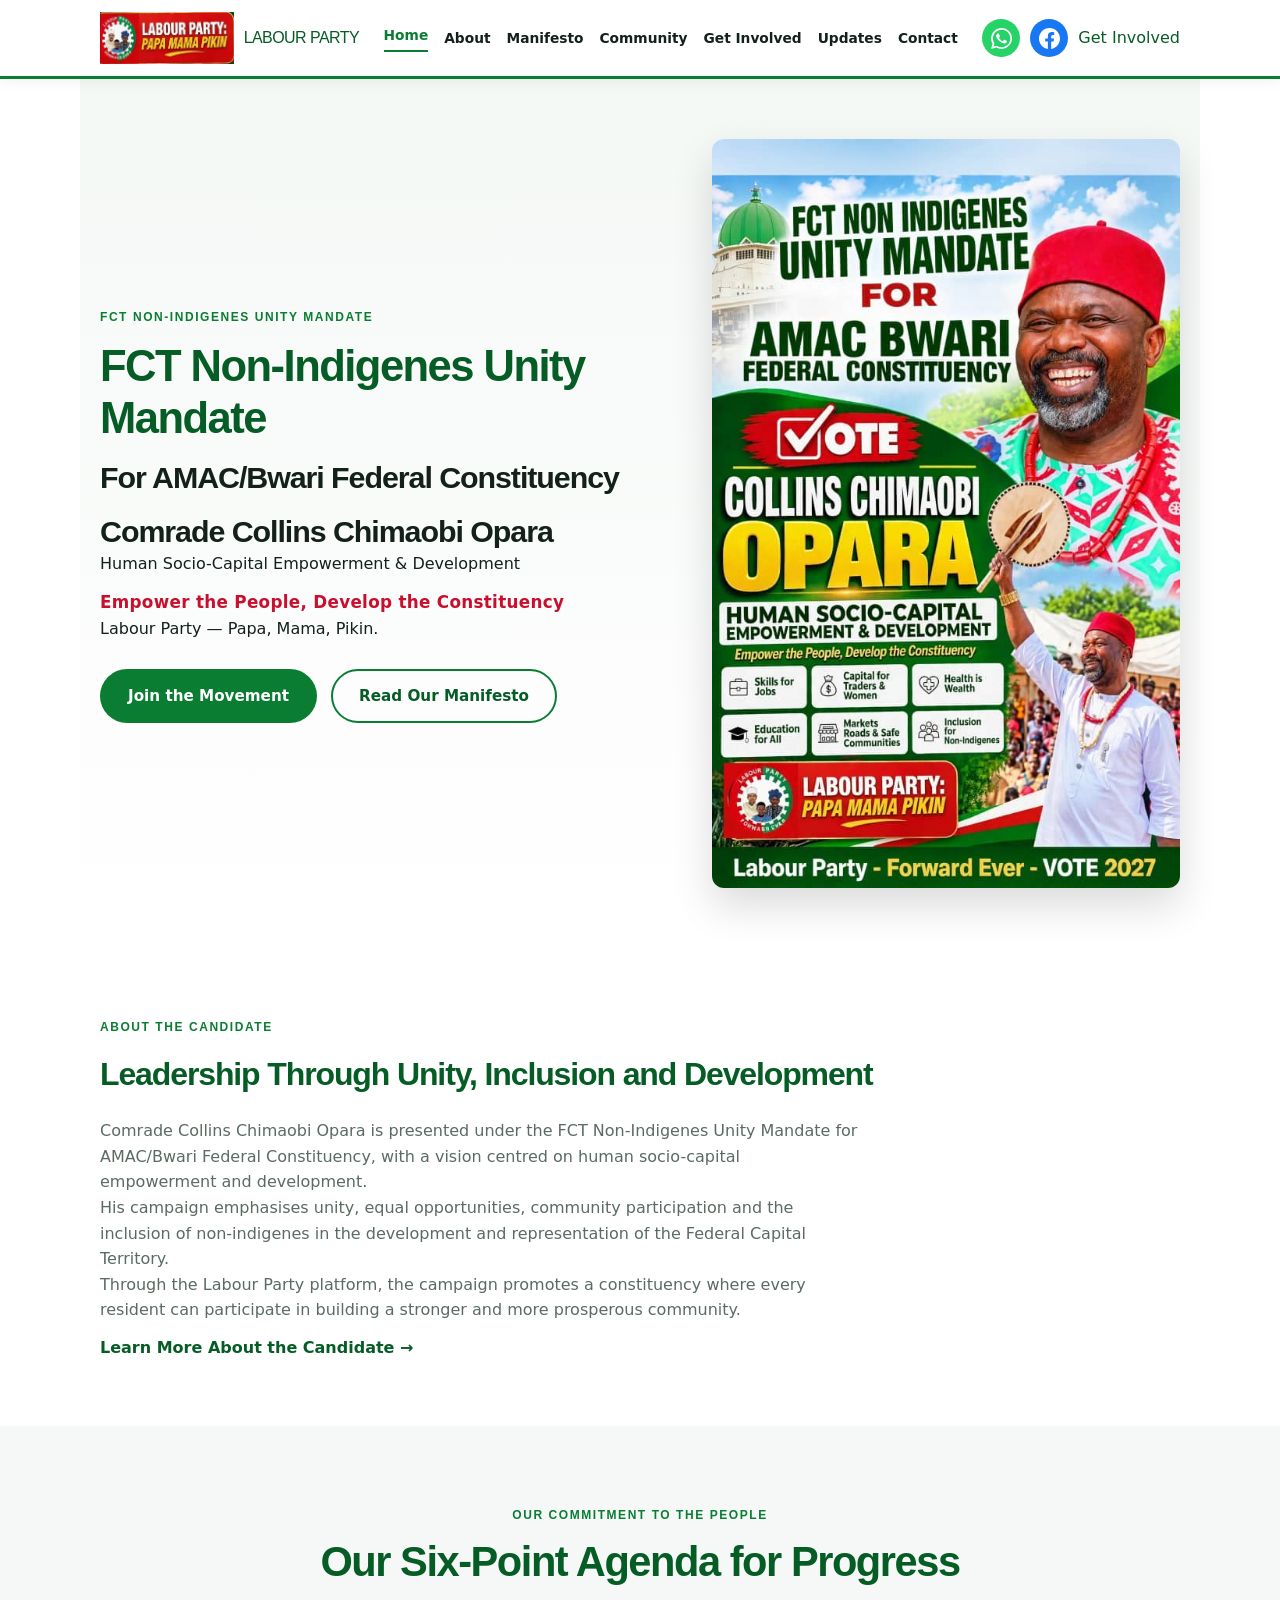
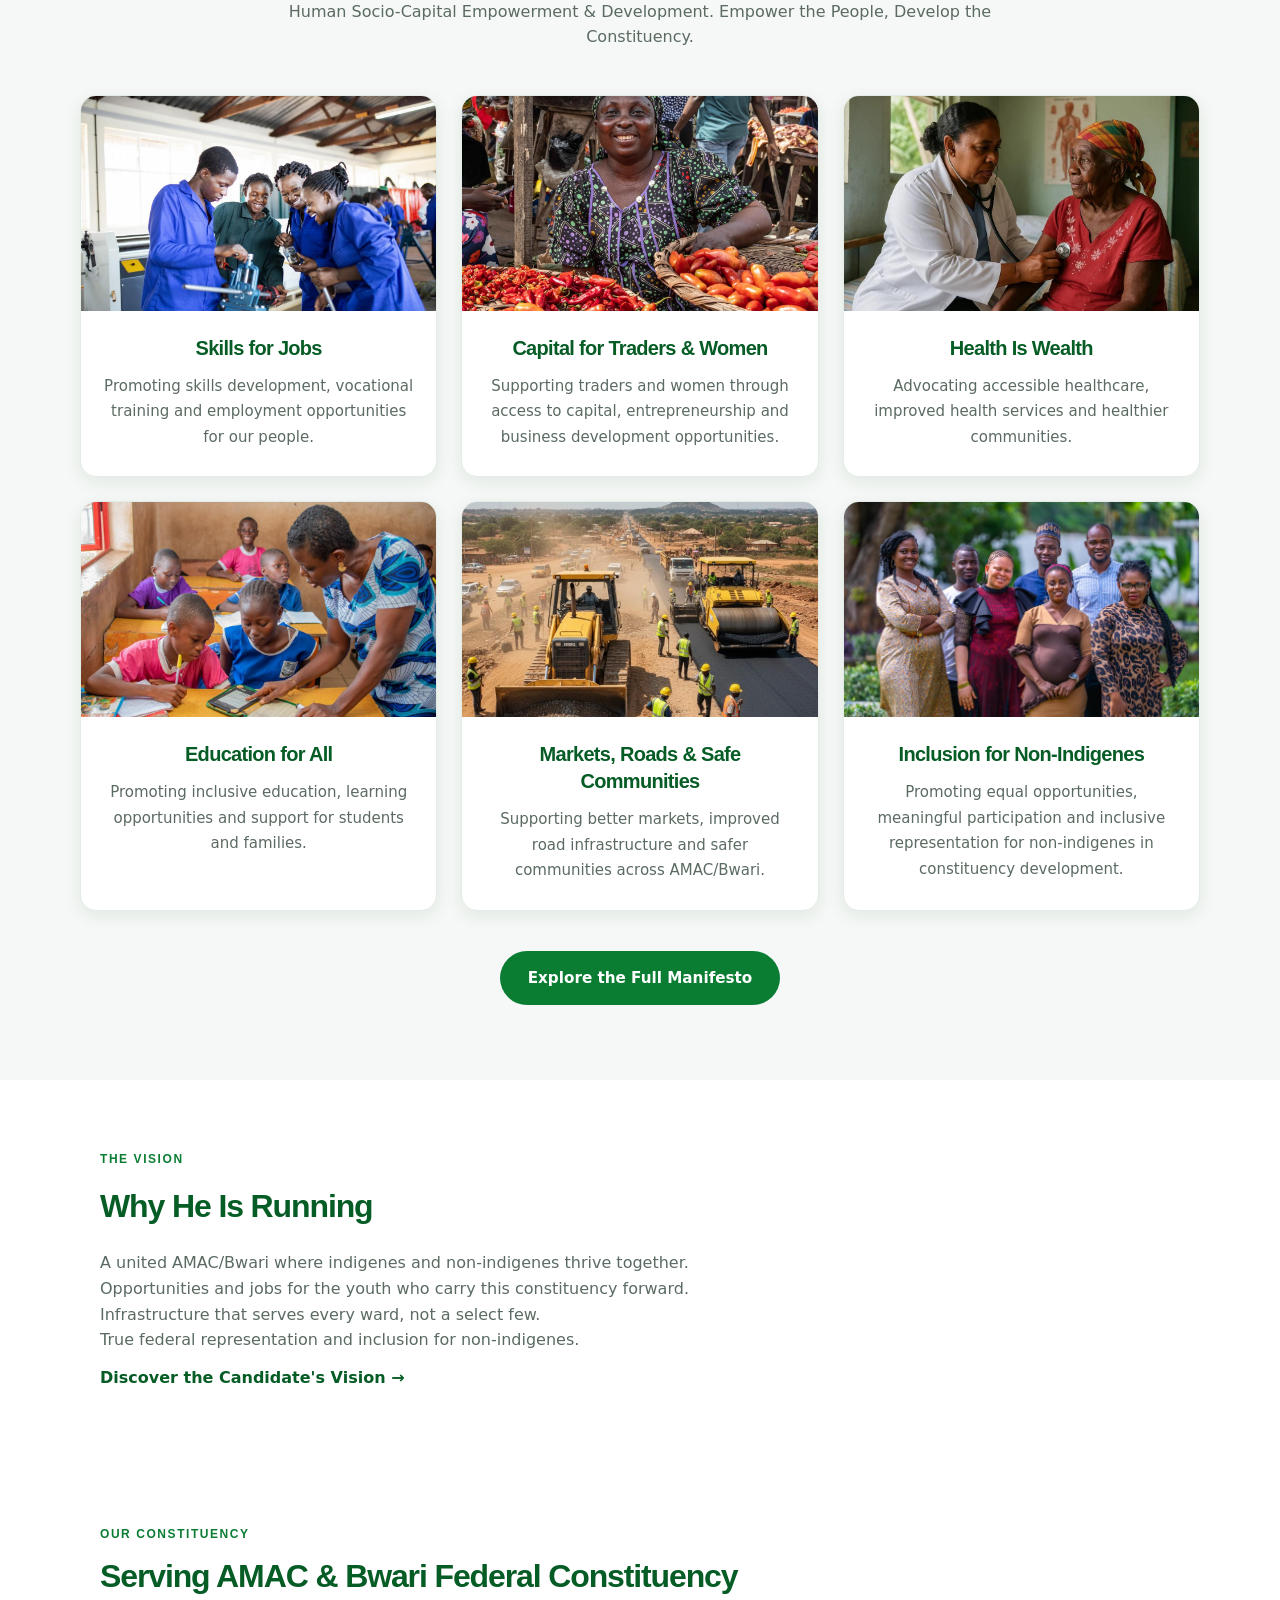
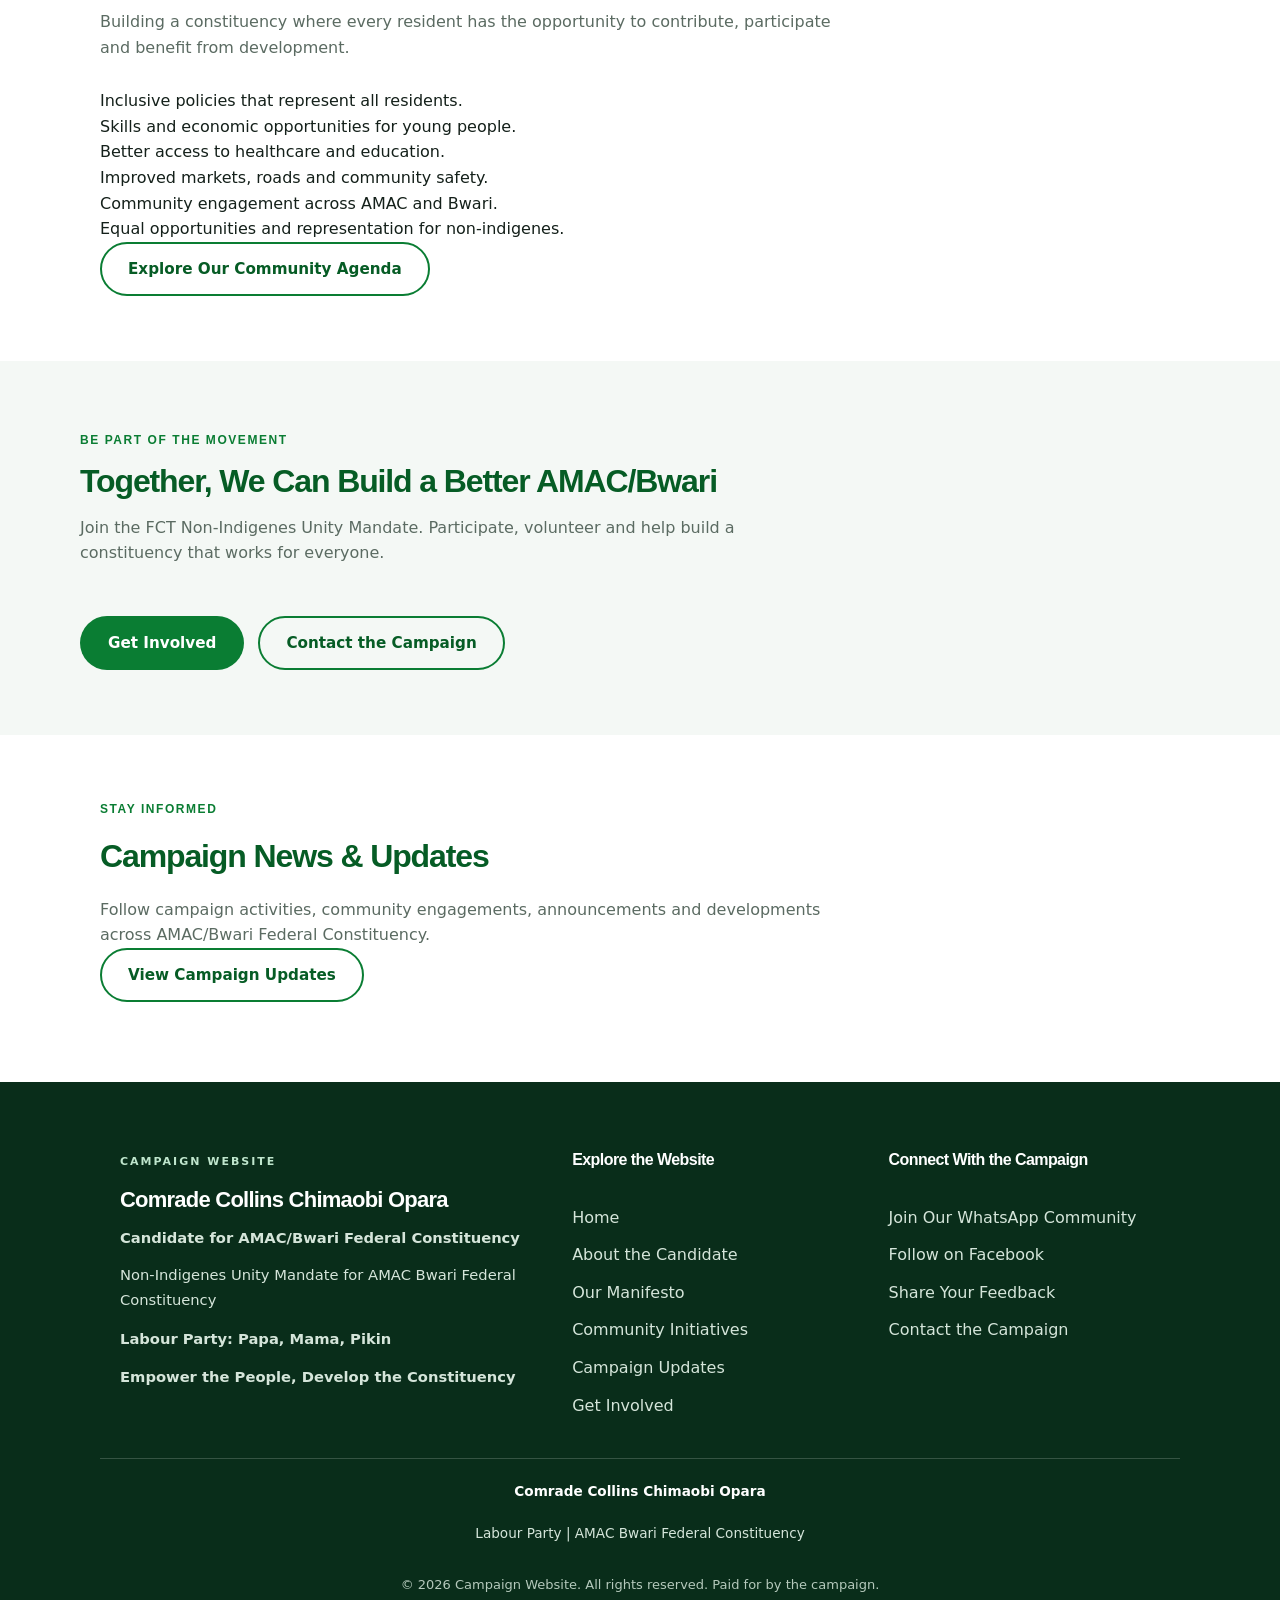
==== public/index.html @ 762d2bea "Initial campaign website upload" ====
<!DOCTYPE html>
<html lang="en">

<head>
    <meta charset="UTF-8">
    <meta name="viewport" content="width=device-width, initial-scale=1.0">

    <title>Comrade Collins Chimaobi Opara | AMAC/Bwari Federal Constituency</title>

    <meta
        name="description"
        content="Comrade Collins Chimaobi Opara — FCT Non-Indigenes Unity Mandate for AMAC/Bwari Federal Constituency. Human Socio-Capital Empowerment and Development. Labour Party."
    >

    <meta name="theme-color" content="#008751">

    <meta
        name="keywords"
        content="Collins Chimaobi Opara, AMAC Bwari, Labour Party, Non-Indigenes Unity Mandate, FCT"
    >

    <link rel="stylesheet" href="../assets/css/styles.css">

</head>

<body>

    <!-- SHARED CAMPAIGN HEADER -->
    <div id="site-header"></div>

    <main>

        <!-- =====================================================
             HERO SECTION
        ====================================================== -->
        <section class="hero" id="home">

            <div class="hero-text">

                <span class="section-label">
                    FCT NON-INDIGENES UNITY MANDATE
                </span>

                <h1 id="mandate-title">
                    FCT Non-Indigenes Unity Mandate
                </h1>

                <h2>
                    For AMAC/Bwari Federal Constituency
                </h2>

                <h2 id="candidate-name" data-cfg="candidate">
                    Comrade Collins Chimaobi Opara
                </h2>

                <p class="campaign-theme">
                    Human Socio-Capital Empowerment & Development
                </p>

                <p id="slogan" data-cfg="campaignTagline">
                    Empower the People, Develop the Constituency
                </p>

                <p class="campaign-party">
                    <span data-cfg="party">Labour Party</span>
                    — Papa, Mama, Pikin.
                </p>

                <div class="cta-row">

                    <a href="get-involved.html" class="btn btn-primary">
                        Join the Movement
                    </a>

                    <a href="manifesto.html" class="btn btn-outline">
                        Read Our Manifesto
                    </a>

                </div>

            </div>

            <!-- CANDIDATE'S OFFICIAL PHOTOGRAPH -->
            <div class="hero-image">

                <img
                    id="hero-portrait"
                    src="../assets/img/candidate-portrait.jpg"
                    alt="Comrade Collins Chimaobi Opara"
                    loading="eager"
                >

            </div>

        </section>


        <!-- =====================================================
             CAMPAIGN INTRODUCTION
        ====================================================== -->
        <section class="about" id="about">

            <span class="section-label">
                ABOUT THE CANDIDATE
            </span>

            <h2>
                Leadership Through Unity, Inclusion and Development
            </h2>

            <p>
                Comrade Collins Chimaobi Opara is presented under
                the FCT Non-Indigenes Unity Mandate for AMAC/Bwari
                Federal Constituency, with a vision centred on
                human socio-capital empowerment and development.
            </p>

            <p>
                His campaign emphasises unity, equal opportunities,
                community participation and the inclusion of
                non-indigenes in the development and representation
                of the Federal Capital Territory.
            </p>

            <p>
                Through the Labour Party platform, the campaign
                promotes a constituency where every resident can
                participate in building a stronger and more
                prosperous community.
            </p>

            <a href="about.html" class="text-link">
                Learn More About the Candidate →
            </a>

        </section>


        <!-- =====================================================
             SIX-POINT CAMPAIGN AGENDA
        ====================================================== -->
        <section class="manifesto-pillars" id="manifesto">

            <div class="section-heading">

                <span class="section-label">
                    OUR COMMITMENT TO THE PEOPLE
                </span>

                <h2>
                    Our Six-Point Agenda for Progress
                </h2>

                <p>
                    Human Socio-Capital Empowerment & Development.
                    Empower the People, Develop the Constituency.
                </p>

            </div>


            <div class="pillars-grid">

                <!-- PILLAR 1: SKILLS FOR JOBS -->
                <article class="pillar-card">

                    <div class="pillar-image">
                        <img
                            src="../assets/img/agenda-skills.jpg"
                            alt="Young Nigerian men and women learning practical vocational and technical skills"
                            loading="lazy"
                        >
                    </div>

                    <div class="pillar-content">

                        <span class=></span>

                        <h3>
                            Skills for Jobs
                        </h3>

                        <p>
                            Promoting skills development, vocational
                            training and employment opportunities
                            for our people.
                        </p>

                    </div>

                </article>


                <!-- PILLAR 2: CAPITAL FOR TRADERS AND WOMEN -->
                <article class="pillar-card">

                    <div class="pillar-image">
                        <img
                            src="../assets/img/agenda-traders.jpg"
                            alt="Nigerian women and men running small businesses in a local market"
                            loading="lazy"
                        >
                    </div>

                    <div class="pillar-content">

                        <span class=></span>

                        <h3>
                            Capital for Traders & Women
                        </h3>

                        <p>
                            Supporting traders and women through
                            access to capital, entrepreneurship
                            and business development opportunities.
                        </p>

                    </div>

                </article>


                <!-- PILLAR 3: HEALTH IS WEALTH -->
                <article class="pillar-card">

                    <div class="pillar-image">
                        <img
                            src="../assets/img/agenda-health.jpg"
                            alt="Nigerian healthcare professional attending to a patient in a community clinic"
                            loading="lazy"
                        >
                    </div>

                    <div class="pillar-content">

                        <span class=></span>

                        <h3>
                            Health Is Wealth
                        </h3>

                        <p>
                            Advocating accessible healthcare,
                            improved health services and healthier
                            communities.
                        </p>

                    </div>

                </article>


                <!-- PILLAR 4: EDUCATION FOR ALL -->
                <article class="pillar-card">

                    <div class="pillar-image">
                        <img
                            src="../assets/img/agenda-education.jpg"
                            alt="Nigerian teacher supporting schoolchildren in a classroom"
                            loading="lazy"
                        >
                    </div>

                    <div class="pillar-content">

                        <span class=></span>

                        <h3>
                            Education for All
                        </h3>

                        <p>
                            Promoting inclusive education,
                            learning opportunities and support
                            for students and families.
                        </p>

                    </div>

                </article>


                <!-- PILLAR 5: MARKETS, ROADS AND SAFE COMMUNITIES -->
                <article class="pillar-card">

                    <div class="pillar-image">
                        <img
                            src="../assets/img/agenda-infrastructure.jpg"
                            alt="Road construction workers improving infrastructure in a Nigerian community"
                            loading="lazy"
                        >
                    </div>

                    <div class="pillar-content">

                        <span class=></span>

                        <h3>
                            Markets, Roads & Safe Communities
                        </h3>

                        <p>
                            Supporting better markets, improved
                            road infrastructure and safer
                            communities across AMAC/Bwari.
                        </p>

                    </div>

                </article>


                <!-- PILLAR 6: INCLUSION FOR NON-INDIGENES -->
                <article class="pillar-card">

                    <div class="pillar-image">
                        <img
                            src="../assets/img/agenda-inclusion.jpg"
                            alt="Nigerians from diverse backgrounds standing together to represent unity and inclusion"
                            loading="lazy"
                        >
                    </div>

                    <div class="pillar-content">

                        <span class=></span>

                        <h3>
                            Inclusion for Non-Indigenes
                        </h3>

                        <p>
                            Promoting equal opportunities,
                            meaningful participation and inclusive
                            representation for non-indigenes
                            in constituency development.
                        </p>

                    </div>

                </article>

            </div>


            <div class="manifesto-action">

                <a href="manifesto.html" class="btn btn-primary">
                    Explore the Full Manifesto
                </a>

            </div>

        </section>


        <!-- =====================================================
             WHY HE IS RUNNING
        ====================================================== -->
        <section class="about why-section">

            <span class="section-label">
                THE VISION
            </span>

            <h2>
                Why He Is Running
            </h2>

            <p>
                A united AMAC/Bwari where indigenes and
                non-indigenes thrive together.
            </p>

            <p>
                Opportunities and jobs for the youth who
                carry this constituency forward.
            </p>

            <p>
                Infrastructure that serves every ward,
                not a select few.
            </p>

            <p>
                True federal representation and inclusion
                for non-indigenes.
            </p>

            <a href="about.html" class="text-link">
                Discover the Candidate's Vision →
            </a>

        </section>


        <!-- =====================================================
             COMMUNITY SECTION
        ====================================================== -->
        <section class="community" id="community">

            <div class="section-heading">

                <span class="section-label">
                    OUR CONSTITUENCY
                </span>

                <h2>
                    Serving AMAC & Bwari Federal Constituency
                </h2>

                <p>
                    Building a constituency where every resident
                    has the opportunity to contribute,
                    participate and benefit from development.
                </p>

            </div>


            <div class="checklist">

                <div class="check-item">
                    Inclusive policies that represent all residents.
                </div>

                <div class="check-item">
                    Skills and economic opportunities for young people.
                </div>

                <div class="check-item">
                    Better access to healthcare and education.
                </div>

                <div class="check-item">
                    Improved markets, roads and community safety.
                </div>

                <div class="check-item">
                    Community engagement across AMAC and Bwari.
                </div>

                <div class="check-item">
                    Equal opportunities and representation for non-indigenes.
                </div>

            </div>


            <a href="community.html" class="btn btn-outline">
                Explore Our Community Agenda
            </a>

        </section>


        <!-- =====================================================
             GET INVOLVED SECTION
        ====================================================== -->
        <section class="join" id="join">

            <div class="section-heading">

                <span class="section-label">
                    BE PART OF THE MOVEMENT
                </span>

                <h2>
                    Together, We Can Build a Better AMAC/Bwari
                </h2>

                <p>
                    Join the FCT Non-Indigenes Unity Mandate.
                    Participate, volunteer and help build a
                    constituency that works for everyone.
                </p>

            </div>


            <div class="cta-row">

                <a href="get-involved.html" class="btn btn-primary">
                    Get Involved
                </a>

                <a href="contact.html" class="btn btn-outline">
                    Contact the Campaign
                </a>

            </div>

        </section>


        <!-- =====================================================
             CAMPAIGN UPDATES
        ====================================================== -->
        <section class="community updates-preview">

            <span class="section-label">
                STAY INFORMED
            </span>

            <h2>
                Campaign News & Updates
            </h2>

            <p>
                Follow campaign activities, community engagements,
                announcements and developments across
                AMAC/Bwari Federal Constituency.
            </p>

            <a href="updates.html" class="btn btn-outline">
                View Campaign Updates
            </a>

        </section>

    </main>


    <!-- =====================================================
         SHARED CAMPAIGN FOOTER
    ====================================================== -->
    <div id="site-footer"></div>


    <!-- =====================================================
         MAIN JAVASCRIPT
    ====================================================== -->
    <script src="../assets/js/main.js" defer></script>

</body>

</html>
---- assets/css/styles.css ----
/* =====================================================
   COMRADE COLLINS CHIMAOBI OPARA CAMPAIGN WEBSITE
   CONSOLIDATED MAIN DESIGN SYSTEM
   Updated: November 2026
===================================================== */

/* =====================================================
   1. DESIGN TOKENS
===================================================== */

:root {
    --green: #0a7d33;
    --green-dark: #065c25;
    --green-light: #e8f4eb;
    --white: #ffffff;
    --red: #c8102e;
    --ink: #14201a;
    --muted: #5b6b62;
    --bg-soft: #f4f8f5;
    --border: #e3ece6;
    --radius: 12px;
    --max: 1120px;
    --font: "Inter", "Segoe UI", system-ui, -apple-system, Roboto, Arial, sans-serif;
}

/* =====================================================
   2. RESET AND GLOBAL ELEMENTS
===================================================== */

* {
    box-sizing: border-box;
    margin: 0;
    padding: 0;
}

html {
    scroll-behavior: smooth;
    scroll-padding-top: 100px;
}

body {
    min-width: 320px;
    overflow-x: hidden;
    background: var(--white);
    color: var(--ink);
    font-family: var(--font);
    line-height: 1.6;
}

h1,
h2,
h3,
h4,
.brand-name {
    font-family: "Manrope", "Segoe UI", sans-serif;
    letter-spacing: -0.035em;
}

a {
    color: var(--green-dark);
    text-decoration: none;
}

a:hover {
    text-decoration: none;
}

img {
    display: block;
    max-width: 100%;
}

main {
    width: 100%;
}

section {
    scroll-margin-top: 100px;
}

.container {
    width: 100%;
    max-width: var(--max);
    margin-right: auto;
    margin-left: auto;
    padding-right: 20px;
    padding-left: 20px;
}

.section {
    width: 100%;
    padding: 65px 20px;
}

.section-soft {
    background: var(--bg-soft);
}

.title {
    margin-bottom: 14px;
    color: var(--green-dark);
    font-size: clamp(1.7rem, 3vw, 2.5rem);
    line-height: 1.2;
}

.lead {
    max-width: 780px;
    color: var(--muted);
    font-size: 1.05rem;
    line-height: 1.8;
}

.eyebrow {
    display: inline-block;
    margin-bottom: 12px;
    color: var(--green);
    font-size: 0.78rem;
    font-weight: 800;
    letter-spacing: 1.6px;
}

.section-label {
    display: inline-block;
    margin-bottom: 12px;
    color: var(--green);
    font-family: "Inter", sans-serif;
    font-size: 12px;
    font-weight: 700;
    letter-spacing: 0.13em;
    text-transform: uppercase;
}

/* =====================================================
   3. SHARED HEADER AND NAVIGATION
===================================================== */

.site-header {
    position: sticky;
    top: 0;
    z-index: 1000;
    width: 100%;
    background: var(--white);
    border-bottom: 3px solid var(--green);
    box-shadow: 0 3px 12px rgba(0, 0, 0, 0.05);
}

.site-header .container {
    display: flex;
    align-items: center;
    justify-content: space-between;
    gap: 18px;
    min-height: 76px;
    padding-top: 10px;
    padding-bottom: 10px;
}

.brand,
.site-header .container > a:first-child {
    display: inline-flex;
    flex: 0 0 auto;
    align-items: center;
    gap: 10px;
}

.logo {
    width: auto;
    height: 52px;
    object-fit: contain;
}

.brand-text {
    color: var(--green-dark);
    font-size: 0.95rem;
    font-weight: 800;
    letter-spacing: 0.04em;
}

.site-header nav,
.nav {
    display: flex;
    align-items: center;
    justify-content: flex-end;
    flex-wrap: wrap;
    gap: 10px 16px;
}

.site-header nav a,
.nav a {
    color: var(--ink);
    font-size: 0.86rem;
    font-weight: 600;
    white-space: nowrap;
    transition: color 0.2s ease;
}

.site-header nav a:hover,
.nav a:hover {
    color: var(--green);
}

.site-header nav a[aria-current="page"],
.nav a[aria-current="page"] {
    padding-bottom: 4px;
    color: var(--green);
    border-bottom: 2px solid var(--green);
}

.nav-toggle {
    display: none;
    padding: 7px 12px;
    border: 0;
    border-radius: 6px;
    background: var(--green);
    color: var(--white);
    font-size: 1.5rem;
    cursor: pointer;
}

.header-actions {
    display: flex;
    flex: 0 0 auto;
    align-items: center;
    gap: 10px;
}

.header-social {
    display: inline-flex;
    align-items: center;
    justify-content: center;
    width: 38px;
    height: 38px;
    border-radius: 50%;
    text-decoration: none;
    transition: transform 0.25s ease, opacity 0.25s ease;
}

.header-social svg {
    width: 21px;
    height: 21px;
}

.header-whatsapp {
    background: #25D366;
    color: #ffffff;
}

.header-facebook {
    background: #1877F2;
    color: #ffffff;
}

.header-social:hover {
    transform: translateY(-3px);
    opacity: 0.9;
}

/* =====================================================
   4. BUTTONS AND CALLS TO ACTION
===================================================== */

.cta-row,
.cta-actions,
.manifesto-actions,
.updates-actions {
    display: flex;
    flex-wrap: wrap;
    align-items: center;
    gap: 14px;
    margin-top: 25px;
}

.cta-row {
    margin-top: 28px;
}

.cta-actions,
.manifesto-actions,
.updates-actions {
    justify-content: center;
}

.btn {
    display: inline-block;
    padding: 13px 26px;
    border: 2px solid transparent;
    border-radius: 999px;
    font-size: 0.95rem;
    font-weight: 700;
    text-align: center;
    cursor: pointer;
    transition: transform 0.2s ease, background 0.2s ease, color 0.2s ease;
}

.btn:hover {
    transform: translateY(-2px);
}

.btn-primary {
    background: var(--green);
    color: var(--white);
}

.btn-primary:hover {
    background: var(--green-dark);
    color: var(--white);
}

.btn-outline {
    border-color: var(--green);
    background: transparent;
    color: var(--green-dark);
}

.btn-outline:hover {
    background: var(--green);
    color: var(--white);
}

.btn-red {
    background: var(--red);
    color: var(--white);
}

.btn-red:hover {
    background: #a50d26;
    color: var(--white);
}

/* =====================================================
   5. SHARED SECTION HEADINGS
===================================================== */

.section-heading {
    margin-bottom: 28px;
}

.section-heading h1 {
    font-size: clamp(2.1rem, 5vw, 3.5rem);
    font-weight: 800;
    line-height: 1.15;
}

.section-heading h2 {
    margin-bottom: 12px;
    color: var(--green-dark);
    font-size: clamp(1.8rem, 4vw, 2.6rem);
    font-weight: 800;
    line-height: 1.2;
}

.section-heading p {
    max-width: 760px;
    color: var(--muted);
}

.text-link {
    display: inline-block;
    margin-top: 12px;
    color: var(--green-dark);
    font-weight: 800;
    transition: color 0.2s ease;
}

.text-link:hover {
    color: var(--red);
    text-decoration: underline;
}

/* =====================================================
   6. HOMEPAGE HERO
===================================================== */

.hero {
    display: grid;
    grid-template-columns: 1.1fr 0.9fr;
    align-items: center;
    gap: 40px;
    width: 100%;
    max-width: var(--max);
    min-height: 480px;
    margin: 0 auto;
    padding: 60px 20px;
    background: linear-gradient(180deg, var(--bg-soft), var(--white));
}

.hero-text {
    width: 100%;
    max-width: 650px;
}

.hero-label {
    display: inline-block;
    margin-bottom: 12px;
    color: var(--green);
    font-size: 0.78rem;
    font-weight: 800;
    letter-spacing: 1.5px;
}

.hero h1 {
    color: var(--green-dark);
    font-size: clamp(1.8rem, 3.4vw, 2.8rem);
    font-weight: 800;
    line-height: 1.2;
}

.hero h2 {
    margin-top: 14px;
    font-size: clamp(1.3rem, 2.4vw, 1.9rem);
    line-height: 1.3;
}

.hero-description {
    margin-top: 16px;
    color: var(--muted);
    font-size: 1rem;
    line-height: 1.8;
}

#slogan {
    margin-top: 12px;
    color: var(--red);
    font-size: 1.05rem;
    font-weight: 700;
    letter-spacing: 0.3px;
}

.party-slogan {
    margin-top: 14px;
    color: var(--green-dark);
    font-weight: 800;
}

.hero-image {
    display: flex;
    align-items: center;
    justify-content: center;
    width: 100%;
    min-width: 0;
}

#hero-portrait {
    display: block;
    width: 100%;
    max-width: 480px;
    height: auto;
    object-fit: contain;
    object-position: center;
    border-radius: var(--radius);
    box-shadow: 0 18px 40px rgba(0, 0, 0, 0.14);
}

.hero-image-caption {
    display: none;
}

/* =====================================================
   7. ABOUT AND WHY-RUNNING SECTIONS
===================================================== */

.about {
    width: 100%;
    max-width: var(--max);
    margin: 0 auto;
    padding: 65px 20px;
}

.about-content {
    max-width: 850px;
    margin-bottom: 24px;
}

.about-content p {
    margin-bottom: 18px;
    color: var(--muted);
    font-size: 1rem;
    line-height: 1.85;
}

.about > h2 {
    margin-bottom: 18px;
    color: var(--green-dark);
    font-size: clamp(1.5rem, 2.6vw, 2rem);
}

.about > p {
    max-width: 760px;
    color: var(--muted);
}

.about-intro-text {
    max-width: 700px;
    margin-right: auto;
    margin-left: auto;
}

.why-running {
    width: 100%;
    padding: 65px 20px;
    background: var(--bg-soft);
}

.why-running > .section-heading {
    max-width: var(--max);
    margin: 0 auto 30px;
}

.vision-grid {
    display: grid;
    grid-template-columns: repeat(3, minmax(0, 1fr));
    gap: 20px;
    width: 100%;
    max-width: var(--max);
    margin: 0 auto;
}

.vision-card {
    padding: 25px;
    border: 1px solid var(--border);
    border-top: 4px solid var(--green);
    border-radius: var(--radius);
    background: var(--white);
    box-shadow: 0 5px 18px rgba(0, 0, 0, 0.04);
    transition: transform 0.2s ease, box-shadow 0.2s ease;
}

.vision-card:hover {
    transform: translateY(-4px);
    box-shadow: 0 10px 25px rgba(0, 0, 0, 0.08);
}

.vision-icon {
    display: flex;
    align-items: center;
    justify-content: center;
    width: 55px;
    height: 55px;
    margin-bottom: 15px;
    border-radius: 50%;
    background: var(--green-light);
}

.vision-icon img {
    width: 32px;
    height: 32px;
    object-fit: contain;
}

.vision-icon svg {
    width: 30px;
    height: 30px;
    color: var(--green);
}

.vision-card h3 {
    margin-bottom: 10px;
    color: var(--green-dark);
    font-size: 19px;
    font-weight: 800;
    line-height: 1.4;
}

.vision-card p {
    color: var(--muted);
    font-size: 15px;
    line-height: 1.8;
}

.vision-number {
    display: none;
}

/* =====================================================
   8. GENERAL HOMEPAGE CONTENT SECTIONS
===================================================== */

.manifesto,
.community,
.join {
    width: 100%;
    max-width: var(--max);
    margin: 0 auto;
    padding: 65px 20px;
}

.manifesto h2,
.community h2,
.join h2 {
    margin-bottom: 14px;
    color: var(--green-dark);
    font-size: clamp(1.5rem, 2.6vw, 2rem);
}

.manifesto p,
.community p,
.join p {
    max-width: 760px;
    color: var(--muted);
    font-size: 1rem;
}

.manifesto,
.join {
    max-width: 100%;
    padding-right: max(20px, calc((100% - var(--max)) / 2));
    padding-left: max(20px, calc((100% - var(--max)) / 2));
    background: var(--bg-soft);
}

.join .btn {
    margin-top: 22px;
}

.community {
    background: var(--white);
}

.community .text-link {
    margin-top: 18px;
}

.updates-preview {
    width: 100%;
    max-width: var(--max);
    margin: 0 auto;
    padding: 60px 20px;
}

.updates-preview p {
    max-width: 750px;
    color: var(--muted);
}

.updates-preview .text-link {
    margin-top: 18px;
}

.contact-preview {
    width: 100%;
    padding: 60px 20px;
    background: var(--bg-soft);
    text-align: center;
}

.contact-preview .section-heading {
    max-width: var(--max);
    margin: 0 auto 20px;
}

.contact-preview p {
    max-width: 750px;
    margin: 0 auto;
    color: var(--muted);
}

.contact-preview .btn {
    margin-top: 22px;
}

/* =====================================================
   9. HOMEPAGE SIX-POINT AGENDA CARDS
===================================================== */

.manifesto-pillars {
    width: 100%;
    padding: 75px 20px;
    background: #f5f8f6;
}

.manifesto-pillars .section-heading {
    max-width: 760px;
    margin: 0 auto 45px;
    text-align: center;
}

.pillars-grid {
    display: grid;
    grid-template-columns: repeat(3, minmax(0, 1fr));
    gap: 24px;
    width: 100%;
    max-width: var(--max);
    margin: 35px auto 0;
}

.pillar-card {
    display: flex;
    flex-direction: column;
    min-width: 0;
    overflow: hidden;
    border: 1px solid var(--border);
    border-radius: 16px;
    background: var(--white);
    box-shadow: 0 5px 18px rgba(0, 50, 25, 0.08);
    transition: transform 0.3s ease, box-shadow 0.3s ease;
}

.pillar-card:hover {
    transform: translateY(-5px);
    box-shadow: 0 12px 28px rgba(0, 50, 25, 0.14);
}

.pillar-image {
    width: 100%;
    height: 215px;
    overflow: hidden;
    background: var(--green-light);
}

.pillar-image img {
    display: block;
    width: 100%;
    height: 100%;
    object-fit: cover;
    transition: transform 0.5s ease;
}

.pillar-card:hover .pillar-image img {
    transform: scale(1.05);
}

.pillar-content {
    position: relative;
    flex: 1;
    padding: 24px 22px 26px;
    text-align: center;
}

.pillar-content h3 {
    margin: 0 0 12px;
    color: var(--green-dark);
    font-size: 20px;
    line-height: 1.35;
}

.pillar-content p {
    margin: 0;
    color: var(--muted);
    font-size: 15px;
    line-height: 1.7;
}

.pillar-icon,
.pillar-number {
    display: none !important;
}

.manifesto-action {
    margin-top: 40px;
    text-align: center;
}

/* =====================================================
   10. COMMUNITY PAGE
===================================================== */

.community-hero {
    padding-top: 70px;
    padding-bottom: 45px;
}

.community-grid {
    margin-top: 35px;
}

.community-card {
    height: 100%;
    transition: transform 0.2s ease, box-shadow 0.2s ease;
}

.community-card:hover {
    transform: translateY(-4px);
    box-shadow: 0 10px 25px rgba(0, 0, 0, 0.08);
}

.community-card .vision-icon {
    display: flex;
    align-items: center;
    justify-content: center;
    width: 44px;
    height: 44px;
    margin-bottom: 18px;
    border-radius: 50%;
    background: var(--green-light);
    color: var(--green-dark);
    font-size: 0.9rem;
    font-weight: 800;
}

.community-card h3 {
    margin-bottom: 12px;
    color: var(--green-dark);
}

.community-card p {
    line-height: 1.75;
}

.community-unity {
    background: var(--green-light);
}

.community-slogan {
    margin-top: 25px;
    color: var(--green-dark);
    line-height: 1.5;
}

.community-cta {
    text-align: center;
}

.cta-content {
    max-width: 760px;
    margin: 0 auto;
}

.cta-content h2 {
    margin-bottom: 15px;
    color: var(--green-dark);
}

.cta-content p {
    margin-bottom: 25px;
    line-height: 1.75;
}

/* Community event feature */

.event-feature {
    display: grid;
    grid-template-columns: 1.15fr 0.85fr;
    align-items: center;
    gap: 40px;
    max-width: 1100px;
    margin: 40px auto 0;
    padding: 25px;
    border: 1px solid var(--border);
    border-radius: 18px;
    background: var(--white);
    box-shadow: 0 8px 28px rgba(0, 50, 25, 0.07);
}

.event-feature-image {
    width: 100%;
    min-height: 320px;
    overflow: hidden;
    border-radius: 13px;
    background: var(--green-light);
}

.event-feature-image img {
    display: block;
    width: 100%;
    height: 100%;
    min-height: 320px;
    object-fit: cover;
}

.event-feature-content h3 {
    margin: 15px 0;
    color: var(--green-dark);
    font-size: clamp(1.4rem, 3vw, 2rem);
    font-weight: 800;
    line-height: 1.3;
}

.event-feature-content p {
    margin-bottom: 15px;
    color: var(--muted);
    font-size: 15px;
    line-height: 1.85;
}

/* Optional event video */

.event-video-section {
    max-width: 900px;
    margin: 55px auto 0;
    text-align: center;
}

.event-video-heading {
    margin-bottom: 22px;
}

.event-video-heading h3 {
    margin-top: 10px;
    color: var(--green-dark);
    font-size: 1.7rem;
    font-weight: 800;
}

.event-video-section video {
    display: block;
    width: 100%;
    max-height: 520px;
    border-radius: 16px;
    background: #111111;
    box-shadow: 0 8px 25px rgba(0, 0, 0, 0.12);
}

/* =====================================================
   11. CONTACT PAGE
===================================================== */

.contact-hero {
    padding-top: 70px;
    padding-bottom: 45px;
}

.contact-grid {
    margin-top: 35px;
}

.contact-card {
    display: flex;
    flex-direction: column;
    align-items: flex-start;
    height: 100%;
    transition: transform 0.2s ease, box-shadow 0.2s ease;
}

.contact-card:hover {
    transform: translateY(-4px);
    box-shadow: 0 10px 25px rgba(0, 0, 0, 0.08);
}

.contact-icon {
    display: flex;
    align-items: center;
    justify-content: center;
    width: 52px;
    height: 52px;
    margin-bottom: 18px;
    border-radius: 14px;
    background: var(--green-light);
    color: var(--green-dark);
    font-size: 1.3rem;
    font-weight: 800;
}

.contact-card h3 {
    margin-bottom: 12px;
    color: var(--green-dark);
}

.contact-card p {
    flex-grow: 1;
    margin-bottom: 22px;
    line-height: 1.75;
}

.contact-card .btn {
    margin-top: auto;
}

.contact-engagement {
    background: var(--green-light);
}

.contact-cta {
    text-align: center;
}

.contact-slogan {
    margin-top: 28px;
    color: var(--green-dark);
    line-height: 1.5;
}

/* =====================================================
   12. FEEDBACK PAGE
===================================================== */

.feedback-hero {
    padding-top: 70px;
    padding-bottom: 40px;
}

.feedback-section {
    background: var(--bg-soft);
}

.feedback-layout {
    display: grid;
    grid-template-columns: 0.85fr 1.15fr;
    align-items: start;
    gap: 45px;
}

.feedback-information {
    padding-top: 15px;
}

.feedback-information h2,
.feedback-form-wrapper h2 {
    margin-bottom: 15px;
    color: var(--green-dark);
}

.feedback-information > p,
.form-intro {
    margin-bottom: 25px;
    color: var(--muted);
    line-height: 1.75;
}

.feedback-points {
    display: grid;
    gap: 24px;
    margin-top: 30px;
}

.feedback-point {
    display: flex;
    align-items: flex-start;
    gap: 14px;
}

.feedback-check {
    display: flex;
    flex: 0 0 30px;
    align-items: center;
    justify-content: center;
    width: 30px;
    height: 30px;
    border-radius: 50%;
    background: var(--green-light);
    color: var(--green-dark);
    font-weight: 800;
}

.feedback-point h3 {
    margin-bottom: 5px;
    color: var(--green-dark);
    font-size: 1rem;
}

.feedback-point p {
    color: var(--muted);
    line-height: 1.6;
}

.feedback-form-wrapper {
    padding: 30px;
    border: 1px solid var(--border);
    border-radius: var(--radius);
    background: var(--white);
    box-shadow: 0 8px 25px rgba(0, 0, 0, 0.04);
}

.feedback-form {
    width: 100%;
}

.feedback-form .field {
    margin-bottom: 20px;
}

.feedback-form label {
    display: block;
    margin-bottom: 8px;
    font-weight: 600;
}

.feedback-form input:not([type="checkbox"]),
.feedback-form select,
.feedback-form textarea {
    width: 100%;
    padding: 13px 14px;
    border: 1px solid var(--border);
    border-radius: 8px;
    outline: none;
    background: var(--white);
    color: var(--ink);
    font: inherit;
}

.feedback-form input:focus,
.feedback-form select:focus,
.feedback-form textarea:focus {
    border-color: var(--green);
    box-shadow: 0 0 0 3px rgba(10, 125, 51, 0.1);
}

.feedback-form textarea {
    min-height: 140px;
    resize: vertical;
}

.feedback-consent .consent-label {
    display: flex;
    align-items: flex-start;
    gap: 10px;
    font-size: 0.88rem;
    font-weight: 400;
    line-height: 1.6;
}

.feedback-consent input[type="checkbox"] {
    flex: 0 0 auto;
    margin-top: 4px;
    accent-color: var(--green);
}

.feedback-form button {
    width: 100%;
}

.feedback-closing {
    text-align: center;
}

.feedback-slogan {
    margin: 25px 0;
    color: var(--green-dark);
    line-height: 1.5;
}

/* =====================================================
   13. GET INVOLVED PAGE
===================================================== */

.involvement-hero {
    padding-top: 70px;
    padding-bottom: 40px;
}

.involvement-options {
    background: var(--bg-soft);
}

.involvement-card {
    height: 100%;
    transition: transform 0.2s ease, box-shadow 0.2s ease;
}

.involvement-card:hover {
    transform: translateY(-4px);
    box-shadow: 0 10px 25px rgba(0, 0, 0, 0.08);
}

.involvement-icon {
    display: flex;
    align-items: center;
    justify-content: center;
    width: 44px;
    height: 44px;
    margin-bottom: 18px;
    border-radius: 50%;
    background: var(--green-light);
    color: var(--green-dark);
    font-weight: 800;
}

.involvement-card h3 {
    margin-bottom: 12px;
    color: var(--green-dark);
}

.volunteer-section {
    background: var(--white);
}

.volunteer-layout {
    display: grid;
    grid-template-columns: 0.85fr 1.15fr;
    align-items: start;
    gap: 45px;
}

.volunteer-information {
    padding-top: 15px;
}

.volunteer-information h2,
.volunteer-form-wrapper h2 {
    margin-bottom: 15px;
    color: var(--green-dark);
}

.volunteer-information > p,
.volunteer-form-wrapper .form-intro {
    margin-bottom: 20px;
    color: var(--muted);
    line-height: 1.75;
}

.volunteer-note {
    margin-top: 30px;
    padding: 22px;
    border-radius: var(--radius);
    background: var(--green-light);
}

.volunteer-note h3 {
    margin-bottom: 15px;
    color: var(--green-dark);
}

.volunteer-note ul {
    padding-left: 20px;
}

.volunteer-note li {
    margin-bottom: 10px;
    line-height: 1.6;
}

.volunteer-form-wrapper {
    padding: 30px;
    border: 1px solid var(--border);
    border-radius: var(--radius);
    background: var(--white);
    box-shadow: 0 8px 25px rgba(0, 0, 0, 0.04);
}

.volunteer-form .field {
    margin-bottom: 20px;
}

.volunteer-form label {
    display: block;
    margin-bottom: 8px;
    font-weight: 600;
}

.volunteer-form input:not([type="checkbox"]),
.volunteer-form select,
.volunteer-form textarea {
    width: 100%;
    padding: 13px 14px;
    border: 1px solid var(--border);
    border-radius: 8px;
    outline: none;
    background: var(--white);
    color: var(--ink);
    font: inherit;
}

.volunteer-form input:focus,
.volunteer-form select:focus,
.volunteer-form textarea:focus {
    border-color: var(--green);
    box-shadow: 0 0 0 3px rgba(10, 125, 51, 0.1);
}

.volunteer-form textarea {
    resize: vertical;
}

.volunteer-consent .consent-label {
    display: flex;
    align-items: flex-start;
    gap: 10px;
    font-size: 0.88rem;
    font-weight: 400;
    line-height: 1.6;
}

.volunteer-consent input[type="checkbox"] {
    flex: 0 0 auto;
    margin-top: 4px;
    accent-color: var(--green);
}

.volunteer-form button {
    width: 100%;
}

.donation-section {
    background: var(--green-light);
    text-align: center;
}

.donation-content {
    max-width: 760px;
    margin: 0 auto;
}

.donation-content h2 {
    margin-bottom: 18px;
    color: var(--green-dark);
}

.donation-content p {
    margin-bottom: 22px;
    line-height: 1.75;
}

.donation-note {
    margin-top: 16px;
    color: var(--muted);
    font-size: 0.88rem;
}

.involvement-closing {
    text-align: center;
}

.involvement-slogan {
    margin: 25px 0;
    color: var(--green-dark);
    line-height: 1.5;
}

/* =====================================================
   14. MANIFESTO PAGE — HERO
===================================================== */

.manifesto-hero {
    grid-template-columns: 1.1fr 0.9fr;
    align-items: center;
    gap: 45px;
    max-width: 100%;
    min-height: 560px;
    padding: 75px max(20px, calc((100% - var(--max)) / 2));
    background: linear-gradient(120deg, #f1f8f3, #ffffff);
    text-align: left;
}

.manifesto-hero .hero-text {
    max-width: 650px;
}

.manifesto-hero .hero-label {
    color: var(--green);
}

.manifesto-hero h1 {
    margin: 12px 0 18px;
    color: var(--green-dark);
    font-size: clamp(2.4rem, 5vw, 4rem);
    font-weight: 900;
    line-height: 1.12;
}

.manifesto-hero h2 {
    margin-top: 12px;
    color: var(--ink);
    font-size: clamp(1.25rem, 2.4vw, 1.8rem);
    line-height: 1.35;
}

.manifesto-hero h3 {
    margin-top: 22px;
    color: var(--green-dark);
    font-size: 1.08rem;
    font-weight: 800;
    line-height: 1.5;
}

.manifesto-hero .hero-description {
    max-width: 600px;
    margin-top: 18px;
    color: var(--muted);
    font-size: 1.05rem;
    line-height: 1.85;
}

.manifesto-hero .manifesto-slogan {
    margin: 14px 0 0;
    color: var(--green-dark) !important;
    font-size: 1.05rem;
    font-weight: 800;
}

.manifesto-hero .party-slogan {
    margin-top: 8px;
    color: var(--red);
    font-size: 0.95rem;
    font-weight: 800;
}

.manifesto-hero .hero-image {
    position: relative;
    display: block;
    width: 100%;
    max-width: 460px;
    margin-left: auto;
    overflow: hidden;
    border-radius: 18px;
    background: var(--green-light);
    box-shadow: 0 18px 40px rgba(0, 50, 25, 0.15);
}

.manifesto-hero .hero-image img {
    display: block;
    width: 100%;
    max-height: 550px;
    object-fit: cover;
    object-position: center top;
}

.manifesto-hero .hero-image-caption {
    position: absolute;
    right: 0;
    bottom: 0;
    left: 0;
    display: flex;
    flex-direction: column;
    gap: 4px;
    padding: 30px 20px 18px;
    background: linear-gradient(
        to top,
        rgba(0, 0, 0, 0.82),
        rgba(0, 0, 0, 0)
    );
    color: var(--white);
}

.manifesto-hero .hero-image-caption strong {
    font-size: 1rem;
}

.manifesto-hero .hero-image-caption span {
    color: #e1f2e6;
    font-size: 0.85rem;
}

/* =====================================================
   15. MANIFESTO INTRODUCTION
===================================================== */

.manifesto-introduction {
    max-width: 100%;
    padding: 75px 20px;
    background: var(--white);
}

.manifesto-introduction .section-heading {
    max-width: 850px;
    margin: 0 auto 35px;
    text-align: center;
}

.manifesto-introduction .section-heading p {
    margin: 0 auto;
    line-height: 1.8;
}

.manifesto-intro-content {
    max-width: 900px;
    margin: 0 auto;
}

.manifesto-intro-content p {
    margin-bottom: 18px;
    color: var(--muted);
    font-size: 1rem;
    line-height: 1.9;
}

.manifesto-intro-content p:last-child {
    margin-bottom: 0;
}

/* Compatibility with earlier manifesto markup */

.manifesto-narrative {
    max-width: 900px;
    margin: 30px auto 0;
    color: var(--ink);
    font-size: 1.02rem;
    line-height: 1.9;
}

.manifesto-narrative p {
    margin-bottom: 20px;
}

.manifesto-highlight {
    margin-top: 30px;
    padding: 22px 25px;
    border-left: 5px solid var(--green);
    border-radius: 0 var(--radius) var(--radius) 0;
    background: var(--green-light);
    color: var(--green-dark);
    font-size: 1.12rem;
    font-weight: 700;
}

/* =====================================================
   16. MANIFESTO SIX-POINT INFOGRAPHIC
===================================================== */

.manifesto-pillars#six-point-agenda {
    padding: 80px 20px;
    background: var(--bg-soft);
}

.manifesto-pillars#six-point-agenda .section-heading {
    max-width: 800px;
    margin: 0 auto 42px;
    text-align: center;
}

.manifesto-pillars#six-point-agenda .section-heading p {
    margin: 0 auto;
    line-height: 1.8;
}

.manifesto-priorities {
    display: grid;
    grid-template-columns: repeat(3, minmax(0, 1fr));
    gap: 22px;
    width: 100%;
    max-width: var(--max);
    margin: 0 auto;
}

.priority-item {
    display: flex;
    flex-direction: column;
    align-items: center;
    justify-content: center;
    min-height: 175px;
    padding: 28px 20px;
    border: 1px solid var(--border);
    border-bottom: 4px solid var(--green);
    border-radius: 14px;
    background: var(--white);
    color: var(--ink);
    text-align: center;
    box-shadow: 0 5px 18px rgba(0, 50, 25, 0.05);
    transition: transform 0.25s ease, box-shadow 0.25s ease, border-color 0.25s ease;
}

.priority-item:hover {
    transform: translateY(-5px);
    border-bottom-color: var(--red);
    color: var(--green-dark);
    box-shadow: 0 12px 26px rgba(0, 50, 25, 0.1);
}

.priority-symbol {
    display: flex;
    align-items: center;
    justify-content: center;
    width: 62px;
    height: 62px;
    margin-bottom: 16px;
    border-radius: 50%;
    background: var(--green-light);
    color: var(--green-dark);
    font-size: 2rem;
    font-weight: 800;
}

.priority-item strong {
    color: var(--green-dark);
    font-size: 1rem;
    line-height: 1.45;
}

/* Number labels are intentionally removed from the infographic */

.priority-number {
    display: none !important;
}

/* =====================================================
   17. MANIFESTO PHOTOGRAPHIC PRIORITY SECTIONS
===================================================== */

.manifesto-detail {
    display: grid;
    grid-template-columns: 0.95fr 1.05fr;
    align-items: center;
    gap: 55px;
    width: 100%;
    max-width: var(--max);
    margin: 0 auto;
    padding: 85px 20px;
}

.manifesto-detail.reverse {
    grid-template-columns: 1.05fr 0.95fr;
}

.manifesto-detail.reverse .manifesto-detail-image {
    order: 2;
}

.manifesto-detail.reverse .manifesto-detail-content {
    order: 1;
}

.manifesto-detail-image {
    position: relative;
    width: 100%;
    min-width: 0;
    min-height: 350px;
    overflow: hidden;
    border-radius: 16px;
    background: var(--green-light);
    box-shadow: 0 12px 30px rgba(0, 50, 25, 0.12);
}

.manifesto-detail-image img {
    display: block;
    width: 100%;
    height: 100%;
    min-height: 350px;
    object-fit: cover;
    transition: transform 0.5s ease;
}

.manifesto-detail-image:hover img {
    transform: scale(1.035);
}

.agenda-badge {
    position: absolute;
    top: 18px;
    left: 18px;
    display: inline-block;
    padding: 9px 15px;
    border-radius: 5px;
    background: var(--green);
    color: var(--white);
    font-size: 0.76rem;
    font-weight: 800;
    letter-spacing: 1px;
    box-shadow: 0 4px 12px rgba(0, 0, 0, 0.16);
}

.manifesto-detail-content {
    min-width: 0;
}

.manifesto-detail-content .section-label {
    margin-bottom: 12px;
}

.manifesto-detail-content h2 {
    margin-bottom: 12px;
    color: var(--green-dark);
    font-size: clamp(1.8rem, 3vw, 2.5rem);
    font-weight: 800;
    line-height: 1.2;
}

.manifesto-detail-content h3 {
    margin-bottom: 20px;
    color: var(--ink);
    font-size: 1.12rem;
    font-weight: 700;
    line-height: 1.5;
}

.manifesto-detail-content p {
    margin-bottom: 16px;
    color: var(--muted);
    font-size: 0.97rem;
    line-height: 1.85;
}

.manifesto-detail-content h4 {
    margin: 25px 0 12px;
    color: var(--green-dark);
    font-size: 1.05rem;
    font-weight: 800;
}

.manifesto-detail-content ul {
    display: grid;
    gap: 11px;
    margin: 0 0 22px;
    padding-left: 22px;
}

.manifesto-detail-content li {
    padding-left: 4px;
    color: var(--muted);
    font-size: 0.95rem;
    line-height: 1.75;
}

.manifesto-detail-content li::marker {
    color: var(--green);
}

.manifesto-detail-content .manifesto-outcome {
    margin-top: 24px;
    margin-bottom: 0;
    padding: 18px 20px;
    border-left: 4px solid var(--green);
    border-radius: 0 8px 8px 0;
    background: var(--green-light);
    color: var(--green-dark);
    font-size: 0.96rem;
    line-height: 1.75;
}

.manifesto-outcome strong {
    color: var(--green-dark);
}

/* Alternate background for visual separation */

.manifesto-detail:nth-of-type(even) {
    background: var(--bg-soft);
}

/* =====================================================
   18. HOW WE INTEND TO DELIVER
===================================================== */

.manifesto-delivery {
    padding: 80px 20px;
    background: #f0f6f2;
}

.manifesto-delivery .section-heading {
    max-width: 800px;
    margin: 0 auto 42px;
    text-align: center;
}

.manifesto-delivery .section-heading p {
    margin: 0 auto;
    line-height: 1.8;
}

.manifesto-delivery .pillars-grid {
    grid-template-columns: repeat(3, minmax(0, 1fr));
    gap: 22px;
    max-width: var(--max);
    margin: 0 auto;
}

.manifesto-delivery .pillar-card {
    display: flex;
    flex-direction: column;
    justify-content: flex-start;
    min-height: 220px;
    padding: 30px 25px;
    border: 1px solid var(--border);
    border-top: 4px solid var(--green);
    border-radius: 12px;
    background: var(--white);
    box-shadow: 0 5px 18px rgba(0, 50, 25, 0.05);
    text-align: left;
}

.manifesto-delivery .pillar-card:hover {
    transform: translateY(-5px);
    border-top-color: var(--red);
    box-shadow: 0 12px 26px rgba(0, 50, 25, 0.1);
}

.manifesto-delivery .pillar-card h3 {
    margin: 0 0 13px;
    color: var(--green-dark);
    font-size: 1.12rem;
    font-weight: 800;
    line-height: 1.4;
}

.manifesto-delivery .pillar-card p {
    margin: 0;
    color: var(--muted);
    font-size: 0.94rem;
    line-height: 1.8;
}

/* Remove numbered icon blocks from delivery cards */

.manifesto-delivery .pillar-icon,
.manifesto-delivery .pillar-number {
    display: none !important;
}

/* =====================================================
   19. MANIFESTO COMMITMENT
===================================================== */

.manifesto-commitment {
    padding: 80px 20px;
    background: var(--white);
}

.manifesto-commitment .section-heading {
    max-width: 850px;
    margin: 0 auto 35px;
    text-align: center;
}

.commitment-content {
    max-width: 850px;
    margin: 0 auto;
}

.commitment-content p {
    margin-bottom: 18px;
    color: var(--muted);
    font-size: 1rem;
    line-height: 1.9;
}

.commitment-content blockquote {
    margin: 30px 0;
    padding: 25px 30px;
    border-left: 5px solid var(--green);
    border-radius: 0 10px 10px 0;
    background: var(--green-light);
    color: var(--green-dark);
    font-family: "Manrope", sans-serif;
    font-size: clamp(1.2rem, 2.5vw, 1.6rem);
    font-weight: 800;
    line-height: 1.5;
}

.commitment-signature {
    margin-top: 30px;
    color: var(--green-dark) !important;
    font-family: "Manrope", sans-serif;
    font-size: 1.05rem !important;
    font-weight: 800;
}

.commitment-signature span {
    display: block;
    margin-top: 5px;
    color: var(--muted);
    font-family: var(--font);
    font-size: 0.88rem;
    font-weight: 600;
}

/* =====================================================
   20. MANIFESTO FINAL CALL TO ACTION
===================================================== */

.manifesto-cta {
    max-width: 100%;
    padding: 80px 20px;
    background: linear-gradient(120deg, var(--green-dark), var(--green));
    color: var(--white);
    text-align: center;
}

.manifesto-cta .section-heading {
    max-width: 800px;
    margin: 0 auto 25px;
}

.manifesto-cta .section-label {
    color: #d9f2df;
}

.manifesto-cta .section-heading h2 {
    color: var(--white);
    font-size: clamp(1.8rem, 4vw, 2.7rem);
}

.manifesto-cta .section-heading p {
    margin: 0 auto;
    color: #eaf6ed;
    line-height: 1.8;
}

.manifesto-cta .cta-row {
    justify-content: center;
    margin-top: 28px;
}

.manifesto-cta .btn-primary {
    background: var(--white);
    color: var(--green-dark);
}

.manifesto-cta .btn-primary:hover {
    background: #e8f4eb;
}

.manifesto-cta .btn-outline {
    border-color: var(--white);
    color: var(--white);
}

.manifesto-cta .btn-outline:hover {
    background: var(--white);
    color: var(--green-dark);
}

.manifesto-cta .party-slogan {
    margin-top: 25px;
    color: #ffffff;
}

/* Compatibility with previous manifesto download sections */

.socio-capital-section {
    max-width: 1050px;
}

.socio-capital-heading {
    max-width: 800px;
    margin-bottom: 35px;
}

.socio-capital-grid {
    display: grid;
    grid-template-columns: repeat(4, minmax(0, 1fr));
    gap: 18px;
}

.socio-capital-item {
    padding: 24px 20px;
    border-top: 4px solid var(--green);
    border-radius: 0 0 var(--radius) var(--radius);
    background: var(--bg-soft);
}

.socio-capital-item h3 {
    margin-bottom: 12px;
    color: var(--green-dark);
}

.socio-capital-item p {
    color: var(--muted);
    font-size: 0.94rem;
    line-height: 1.7;
}

.manifesto-download-section {
    background: var(--green-light);
}

.manifesto-download-card {
    max-width: 850px;
    margin: 0 auto;
    padding: 45px;
    border: 1px solid var(--border);
    border-radius: 16px;
    background: var(--white);
    box-shadow: 0 8px 30px rgba(0, 0, 0, 0.05);
}

.manifesto-download-card h2 {
    margin: 10px 0 16px;
    color: var(--green-dark);
    font-size: clamp(1.8rem, 4vw, 2.5rem);
}

.manifesto-download-card > p {
    color: var(--muted);
    line-height: 1.8;
}

.manifesto-pdf-placeholder {
    display: flex;
    align-items: center;
    gap: 20px;
    margin: 30px 0 22px;
    padding: 24px;
    border: 1px dashed var(--border);
    border-radius: var(--radius);
    background: var(--bg-soft);
}

.pdf-icon {
    display: flex;
    flex: 0 0 65px;
    align-items: center;
    justify-content: center;
    width: 65px;
    height: 75px;
    border: 1px solid #f0caca;
    border-radius: 8px;
    background: #fff0f0;
    color: var(--red);
    font-weight: 900;
}

.pdf-description h3 {
    margin-bottom: 7px;
    color: var(--ink);
}

.pdf-description p {
    margin-bottom: 8px;
    color: var(--muted);
    font-size: 0.93rem;
    line-height: 1.6;
}

.pdf-status {
    display: inline-block;
    color: var(--green-dark);
    font-size: 0.82rem;
    font-weight: 700;
}

.manifesto-pdf-actions {
    display: flex;
    align-items: center;
    flex-wrap: wrap;
    gap: 15px;
}

.manifesto-coming-soon {
    color: var(--muted);
    font-size: 0.9rem;
    font-weight: 600;
}

.manifesto-pdf-viewer {
    overflow: hidden;
    margin-top: 30px;
    border: 1px solid var(--border);
    border-radius: var(--radius);
}

.manifesto-pdf-viewer iframe {
    display: block;
    border: 0;
}

.manifesto-closing {
    max-width: 800px;
    text-align: center;
}

.manifesto-closing h2 {
    margin: 12px 0;
    color: var(--green-dark);
    font-size: clamp(1.8rem, 4vw, 2.6rem);
}

.manifesto-closing > p {
    color: var(--muted);
    line-height: 1.8;
}

.manifesto-closing .manifesto-slogan {
    margin: 25px 0;
    color: var(--green-dark) !important;
    font-size: 1.1rem;
    font-weight: 800;
}

/* =====================================================
   21. CAMPAIGN UPDATES / NEWSROOM
===================================================== */

.updates-hero {
    padding: 95px 20px;
    background: linear-gradient(120deg, var(--green-dark), var(--green));
    color: var(--white);
    text-align: center;
}

.updates-hero-content {
    max-width: 850px;
    margin: 0 auto;
}

.updates-hero .eyebrow {
    color: #d9f2df;
}

.updates-hero h1 {
    margin: 20px 0;
    font-size: clamp(2.4rem, 5vw, 4.1rem);
    line-height: 1.12;
}

.updates-hero h1 span {
    color: #d9f2df;
}

.updates-hero p {
    max-width: 740px;
    margin: 0 auto 28px;
    color: #f1fff4;
    font-size: 1.08rem;
    line-height: 1.8;
}

.updates-intro {
    max-width: 900px;
    margin: 0 auto;
}

.updates-intro-text {
    margin-top: 20px;
    color: var(--muted);
    line-height: 1.85;
}

.updates-featured {
    overflow: hidden;
    margin-top: 30px;
    border: 1px solid var(--border);
    border-radius: 14px;
    background: var(--white);
    box-shadow: 0 7px 25px rgba(0, 0, 0, 0.05);
}

.updates-featured-label {
    padding: 12px 25px;
    background: var(--green);
    color: var(--white);
    font-size: 0.78rem;
    font-weight: 800;
    letter-spacing: 1.4px;
}

.updates-featured-content {
    padding: 35px;
}

.updates-featured-content h3 {
    margin-bottom: 18px;
    color: var(--green-dark);
    font-size: clamp(1.4rem, 3vw, 2rem);
}

.updates-featured-content p {
    margin-bottom: 16px;
    color: var(--muted);
    line-height: 1.8;
}

.updates-grid {
    display: grid;
    grid-template-columns: repeat(3, minmax(0, 1fr));
    gap: 22px;
    margin-top: 35px;
}

.update-card {
    overflow: hidden;
    border: 1px solid var(--border);
    border-radius: var(--radius);
    background: var(--white);
    transition: transform 0.2s ease, box-shadow 0.2s ease;
}

.update-card:hover {
    transform: translateY(-4px);
    box-shadow: 0 10px 25px rgba(0, 0, 0, 0.07);
}

.update-category {
    padding: 13px 20px;
    background: var(--green-light);
    color: var(--green-dark);
    font-size: 0.75rem;
    font-weight: 800;
    letter-spacing: 1px;
}

.update-card-content {
    padding: 25px;
}

.update-date {
    display: block;
    margin-bottom: 13px;
    color: var(--muted);
    font-size: 0.8rem;
}

.update-card h3 {
    margin-bottom: 13px;
    color: var(--green-dark);
    font-size: 1.15rem;
    line-height: 1.45;
}

.update-card p {
    color: var(--muted);
    font-size: 0.94rem;
    line-height: 1.75;
}

.update-status {
    display: inline-block;
    margin-top: 18px;
    padding: 7px 11px;
    border-radius: 5px;
    background: var(--bg-soft);
    color: var(--green-dark);
    font-size: 0.78rem;
    font-weight: 700;
}

.updates-gallery-placeholder {
    max-width: 650px;
    margin: 35px auto 0;
    padding: 55px 25px;
    border: 1px dashed var(--border);
    border-radius: var(--radius);
    background: var(--white);
    text-align: center;
}

.gallery-placeholder-icon {
    display: flex;
    align-items: center;
    justify-content: center;
    width: 75px;
    height: 75px;
    margin: 0 auto 20px;
    border-radius: 12px;
    background: var(--green-light);
    color: var(--green-dark);
    font-size: 0.8rem;
    font-weight: 900;
}

.updates-gallery-placeholder h3 {
    margin-bottom: 12px;
    color: var(--green-dark);
}

.updates-gallery-placeholder p {
    max-width: 480px;
    margin: 0 auto;
    color: var(--muted);
    line-height: 1.8;
}

.press-section {
    max-width: 850px;
}

.press-content {
    padding: 35px;
    border-left: 5px solid var(--green);
    border-radius: 0 var(--radius) var(--radius) 0;
    background: var(--bg-soft);
}

.press-content h2 {
    color: var(--green-dark);
}

.press-content p {
    margin-bottom: 16px;
    color: var(--muted);
    line-height: 1.8;
}

.press-content .btn {
    margin-top: 10px;
}

.updates-closing {
    max-width: 800px;
    text-align: center;
}

.updates-closing h2 {
    margin: 12px 0;
    color: var(--green-dark);
    font-size: clamp(1.8rem, 4vw, 2.6rem);
}

.updates-closing > p {
    color: var(--muted);
    line-height: 1.8;
}

.updates-slogan {
    margin: 25px 0;
    color: var(--green-dark) !important;
    font-size: 1.08rem;
    font-weight: 800;
}

/* =====================================================
   22. SHARED FORMS
===================================================== */

.form-card {
    width: 100%;
    max-width: 640px;
    padding: 28px;
    border: 1px solid var(--border);
    border-radius: var(--radius);
    background: var(--white);
}

.field {
    margin-bottom: 16px;
}

.field label {
    display: block;
    margin-bottom: 6px;
    font-size: 0.92rem;
    font-weight: 600;
}

.field input,
.field textarea,
.field select {
    width: 100%;
    padding: 12px 14px;
    border: 1px solid #cdd8d1;
    border-radius: 8px;
    background: var(--white);
    color: var(--ink);
    font-family: inherit;
    font-size: 0.95rem;
}

.field input:focus,
.field textarea:focus,
.field select:focus {
    outline: 2px solid var(--green);
    border-color: var(--green);
}

.form-note {
    margin-top: 10px;
    color: var(--muted);
    font-size: 0.85rem;
}

.form-status {
    margin-top: 14px;
    font-weight: 600;
}

/* =====================================================
   23. SHARED CAMPAIGN FOOTER
===================================================== */

.site-footer {
    width: 100%;
    margin-top: 20px;
    padding: 65px 0 25px;
    background: #092d1a;
    color: #ffffff;
}

.site-footer .container {
    width: 100%;
    max-width: var(--max);
    margin: 0 auto;
    padding-right: 20px;
    padding-left: 20px;
}

/* Supports both footer structures used across the pages */

.site-footer .footer-grid,
.site-footer .footer-content {
    display: grid;
    grid-template-columns: 1.5fr 1fr 1fr;
    gap: 45px;
    width: 100%;
    max-width: var(--max);
    margin: 0 auto;
    padding: 0 20px 40px;
}

.site-footer .footer-content {
    grid-template-columns: 1.5fr 1fr;
}

.footer-brand {
    min-width: 0;
}

.footer-logo {
    width: auto;
    max-width: 100px;
    height: 65px;
    margin-bottom: 20px;
    object-fit: contain;
}

.footer-eyebrow {
    display: inline-block;
    margin-bottom: 14px;
    color: #bfe6cd;
    font-size: 11px;
    font-weight: 700;
    letter-spacing: 2px;
}

.footer-candidate-name,
.footer-brand h3 {
    margin-bottom: 10px;
    color: #ffffff;
    font-size: 22px;
    line-height: 1.4;
}

.footer-candidate-title {
    margin-bottom: 12px;
    color: #bfe6cd;
    font-weight: 600;
}

.footer-mandate {
    color: #d5e5da;
    line-height: 1.7;
}

.footer-brand p {
    color: #d5e5da;
    font-size: 0.92rem;
    line-height: 1.7;
}

.footer-slogan {
    margin-top: 14px;
    color: #bfe6cd;
    font-weight: 700;
}

.footer-tagline {
    margin-top: 10px;
    color: #ffffff;
    font-weight: 600;
}

.site-footer h4 {
    margin-bottom: 20px;
    color: #ffffff;
    font-size: 16px;
}

.site-footer p {
    margin-bottom: 12px;
}

.site-footer .footer-links,
.site-footer .footer-connect {
    display: flex;
    flex-direction: column;
    align-items: flex-start;
    gap: 12px;
}

.site-footer .footer-links p,
.site-footer .footer-connect p {
    margin-bottom: 0;
}

.site-footer a {
    color: #d5e5da;
    text-decoration: none;
    transition: color 0.25s ease;
}

.site-footer a:hover {
    color: #ffffff;
    text-decoration: underline;
}

.site-footer .footer-bottom {
    display: flex;
    flex-direction: column;
    align-items: center;
    gap: 8px;
    width: 100%;
    max-width: var(--max);
    margin: 0 auto;
    padding: 22px 20px 0;
    border-top: 1px solid rgba(255, 255, 255, 0.18);
    color: #d5e5da;
    font-size: 0.85rem;
    text-align: center;
}

.footer-bottom strong {
    color: #ffffff;
}

.footer-bottom .footer-disclaimer {
    margin-top: 10px;
    color: #b5c9bc;
    font-size: 13px;
}

/* =====================================================
   24. CHAT WIDGET
===================================================== */

.chat-launch {
    position: fixed;
    right: 22px;
    bottom: 22px;
    z-index: 200;
    padding: 14px 20px;
    border: 0;
    border-radius: 999px;
    background: var(--green);
    color: var(--white);
    font-weight: 700;
    cursor: pointer;
    box-shadow: 0 10px 24px rgba(0, 0, 0, 0.2);
}

.chat-panel {
    position: fixed;
    right: 22px;
    bottom: 88px;
    z-index: 200;
    display: none;
    flex-direction: column;
    width: 320px;
    max-width: 90vw;
    overflow: hidden;
    border: 1px solid var(--border);
    border-radius: var(--radius);
    background: var(--white);
    box-shadow: 0 18px 40px rgba(0, 0, 0, 0.2);
}

.chat-panel.open {
    display: flex;
}

.chat-head {
    padding: 14px 16px;
    background: var(--green);
    color: var(--white);
    font-weight: 700;
}

.chat-body {
    max-height: 240px;
    overflow-y: auto;
    padding: 14px 16px;
    color: var(--muted);
    font-size: 0.9rem;
}

.chat-foot {
    display: flex;
    gap: 8px;
    padding: 12px;
    border-top: 1px solid var(--border);
}

.chat-foot input {
    flex: 1;
    min-width: 0;
    padding: 10px;
    border: 1px solid #cdd8d1;
    border-radius: 8px;
}

/* =====================================================
   25. PARTY LOGO SUPPORT
===================================================== */

.party-logo {
    background-image: url("../img/party-logo.jpg");
    background-position: center;
    background-repeat: no-repeat;
    background-size: contain;
}

/* =====================================================
   26. ACCESSIBILITY AND INTERACTION STATES
===================================================== */

a:focus-visible,
button:focus-visible,
input:focus-visible,
textarea:focus-visible,
select:focus-visible {
    outline: 3px solid var(--red);
    outline-offset: 4px;
}

button:disabled,
input:disabled,
select:disabled,
textarea:disabled {
    cursor: not-allowed;
    opacity: 0.65;
}

@media (prefers-reduced-motion: reduce) {
    html {
        scroll-behavior: auto;
    }

    *,
    *::before,
    *::after {
        scroll-behavior: auto !important;
        transition-duration: 0.01ms !important;
        animation-duration: 0.01ms !important;
    }
}

/* =====================================================
   27. RESPONSIVE TABLET LAYOUTS
===================================================== */

@media (max-width: 1000px) {
    .site-header .container {
        flex-wrap: wrap;
        justify-content: center;
    }

    .site-header nav {
        justify-content: center;
    }

    .vision-grid {
        grid-template-columns: repeat(2, minmax(0, 1fr));
    }
}

@media (max-width: 900px) {
    .pillars-grid,
    .manifesto-priorities,
    .updates-grid {
        grid-template-columns: repeat(2, minmax(0, 1fr));
    }

    .socio-capital-grid {
        grid-template-columns: repeat(2, minmax(0, 1fr));
    }

    .pillar-image {
        height: 200px;
    }

    .manifesto-delivery .pillars-grid {
        grid-template-columns: repeat(2, minmax(0, 1fr));
    }
}

/* =====================================================
   28. TABLET HERO AND CONTENT LAYOUTS
===================================================== */

@media (max-width: 860px) {
    .hero {
        grid-template-columns: 1fr;
        gap: 25px;
        padding-top: 45px;
        padding-bottom: 45px;
        text-align: center;
    }

    .hero-text {
        margin: 0 auto;
    }

    .hero-image {
        margin-top: 15px;
    }

    #hero-portrait {
        width: 100%;
        max-width: 480px;
    }

    .cta-row {
        justify-content: center;
    }

    .feedback-layout,
    .volunteer-layout {
        grid-template-columns: 1fr;
        gap: 30px;
    }

    .feedback-information,
    .volunteer-information {
        padding-top: 0;
    }
}

/* =====================================================
   29. MOBILE NAVIGATION
===================================================== */

@media (max-width: 700px) {
    .site-header .container {
        position: relative;
        justify-content: space-between;
        flex-wrap: wrap;
        min-height: 65px;
        padding: 10px 16px;
    }

    .logo {
        height: 44px;
    }

    .brand-text {
        font-size: 0.85rem;
    }

    .nav-toggle {
        display: block;
    }

    .site-header nav,
    .nav {
        display: none;
        flex-direction: column;
        align-items: stretch;
        width: 100%;
        gap: 0;
        padding: 8px 0;
        border-top: 1px solid var(--border);
    }

    .site-header nav.open,
    .nav.open {
        display: flex;
    }

    .site-header nav a,
    .nav a {
        display: block;
        padding: 11px 8px;
        border-bottom: 1px solid var(--border);
        font-size: 0.9rem;
    }

    .site-header nav a:last-child {
        border-bottom: none;
    }

    .header-actions {
        gap: 8px;
    }

    .header-social {
        width: 35px;
        height: 35px;
    }

    .header-social svg {
        width: 19px;
        height: 19px;
    }
}

/* =====================================================
   30. MOBILE PAGE LAYOUTS
===================================================== */

@media (max-width: 620px) {
    .hero {
        grid-template-columns: 1fr;
        gap: 25px;
        padding: 40px 20px;
    }

    .hero h1 {
        font-size: 1.8rem;
    }

    .hero h2 {
        font-size: 1.35rem;
    }

    #slogan {
        font-size: 0.95rem;
    }

    .hero-image,
    #hero-portrait {
        width: 100%;
    }

    #hero-portrait {
        max-width: 100%;
    }

    .cta-row {
        flex-direction: column;
        align-items: stretch;
    }

    .cta-row .btn {
        width: 100%;
    }

    .about,
    .manifesto,
    .community,
    .join {
        padding: 45px 20px;
    }

    .why-running {
        padding: 45px 18px;
    }

    .vision-grid,
    .pillars-grid,
    .manifesto-priorities,
    .socio-capital-grid,
    .updates-grid {
        grid-template-columns: 1fr;
    }

    .manifesto-pillars {
        padding: 55px 16px;
    }

    .pillar-card {
        padding: 0;
    }

    .pillar-image {
        height: 220px;
    }

    .pillar-content {
        padding: 20px 18px 24px;
    }

    .pillar-content h3 {
        font-size: 19px;
    }

    .updates-preview,
    .contact-preview {
        padding: 45px 20px;
    }

    .community-hero,
    .contact-hero,
    .feedback-hero,
    .involvement-hero {
        padding-top: 45px;
    }

    .cta-actions,
    .manifesto-actions,
    .updates-actions {
        flex-direction: column;
        align-items: stretch;
    }

    .cta-actions .btn,
    .manifesto-actions .btn,
    .updates-actions .btn {
        width: 100%;
    }

    .contact-card {
        align-items: stretch;
    }

    .contact-card .btn {
        width: 100%;
        text-align: center;
    }

    .feedback-form-wrapper,
    .volunteer-form-wrapper {
        padding: 20px;
    }

    .feedback-closing .cta-actions,
    .involvement-closing .cta-actions {
        flex-direction: column;
    }

    .feedback-closing .cta-actions a,
    .involvement-closing .cta-actions a {
        width: 100%;
        text-align: center;
    }

    .manifesto-download-card {
        padding: 25px 18px;
    }

    .manifesto-pdf-placeholder {
        align-items: flex-start;
        gap: 14px;
        padding: 18px;
    }

    .pdf-icon {
        width: 52px;
        height: 62px;
        flex-basis: 52px;
    }

    .manifesto-pdf-actions {
        flex-direction: column;
        align-items: stretch;
    }

    .manifesto-pdf-actions .btn {
        width: 100%;
        text-align: center;
    }

    .updates-featured-content,
    .press-content {
        padding: 24px 20px;
    }

    .footer-grid {
        grid-template-columns: 1fr 1fr;
    }

    .site-footer {
        padding: 45px 0 20px;
    }

    .site-footer .footer-grid,
    .site-footer .footer-content {
        grid-template-columns: 1fr;
        gap: 25px;
    }

    .footer-candidate-name,
    .footer-brand h3 {
        font-size: 22px;
    }

    .chat-launch {
        right: 15px;
        bottom: 15px;
    }

    .chat-panel {
        right: 15px;
        bottom: 75px;
    }

    /* Manifesto hero mobile layout */

    .manifesto-hero {
        grid-template-columns: 1fr;
        gap: 30px;
        min-height: auto;
        padding: 50px 20px;
        text-align: center;
    }

    .manifesto-hero .hero-text {
        margin: 0 auto;
    }

    .manifesto-hero h1 {
        font-size: 2.25rem;
    }

    .manifesto-hero .hero-description {
        margin-right: auto;
        margin-left: auto;
    }

    .manifesto-hero .hero-image {
        width: 100%;
        max-width: 420px;
        margin: 0 auto;
    }

    .manifesto-hero .hero-image img {
        max-height: 480px;
    }

    .manifesto-hero .cta-row {
        align-items: stretch;
    }

    /* Manifesto introduction */

    .manifesto-introduction {
        padding: 55px 20px;
    }

    .manifesto-intro-content p {
        font-size: 0.95rem;
    }

    /* Six-point infographic */

    .manifesto-pillars#six-point-agenda {
        padding: 55px 16px;
    }

    .priority-item {
        min-height: 145px;
        padding: 24px 18px;
    }

    .priority-symbol {
        width: 55px;
        height: 55px;
        font-size: 1.8rem;
    }

    /* Photographic priority sections */

    .manifesto-detail,
    .manifesto-detail.reverse {
        grid-template-columns: 1fr;
        gap: 28px;
        padding: 55px 20px;
    }

    .manifesto-detail.reverse .manifesto-detail-image,
    .manifesto-detail.reverse .manifesto-detail-content {
        order: initial;
    }

    .manifesto-detail-image {
        min-height: 240px;
    }

    .manifesto-detail-image img {
        min-height: 240px;
        max-height: 340px;
    }

    .manifesto-detail-content h2 {
        font-size: 1.8rem;
    }

    /* Delivery cards */

    .manifesto-delivery {
        padding: 55px 16px;
    }

    .manifesto-delivery .pillars-grid {
        grid-template-columns: 1fr;
        gap: 18px;
    }

    .manifesto-delivery .pillar-card {
        min-height: auto;
        padding: 25px 22px;
    }

    /* Commitment and final CTA */

    .manifesto-commitment {
        padding: 55px 20px;
    }

    .commitment-content blockquote {
        padding: 20px;
    }

    .manifesto-cta {
        padding: 60px 20px;
    }

    .manifesto-cta .cta-row {
        align-items: stretch;
    }

    /* Community event */

    .event-feature {
        grid-template-columns: 1fr;
        gap: 25px;
        padding: 18px;
    }

    .event-feature-image,
    .event-feature-image img {
        min-height: 220px;
    }

    .event-video-section {
        margin-top: 40px;
    }
}

/* =====================================================
   31. SMALL MOBILE DEVICES
===================================================== */

@media (max-width: 380px) {
    .hero h1 {
        font-size: 1.55rem;
    }

    .hero h2 {
        font-size: 1.2rem;
    }

    .vision-card {
        padding: 20px;
    }

    .form-card {
        padding: 18px;
    }

    .footer-links {
        gap: 10px;
    }

    .footer-candidate-name,
    .footer-brand h3 {
        font-size: 20px;
    }

    .manifesto-hero h1 {
        font-size: 1.9rem;
    }

    .manifesto-detail-content h2 {
        font-size: 1.6rem;
    }

    .manifesto-download-card {
        padding: 20px 15px;
    }
}

/* =====================================================
   END OF MAIN STYLESHEET
===================================================== */

/* =========================================================
   32. ABOUT PAGE — CANDIDATE PROFILE
   Refined portrait sizing and balanced biography layout
========================================================= */

/*
   The About page profile uses:
   .about-profile
   .about-profile-image
   .about-profile-image img
   .about-profile-content

   These rules are intentionally scoped to the biography profile.
   They do not change the homepage hero or manifesto photography.
*/

.about-profile {
    display: grid;
    grid-template-columns: minmax(0, 0.85fr) minmax(0, 1.15fr);
    align-items: center;
    gap: 48px;
    width: 100%;
    max-width: 1100px;
    margin: 45px auto 30px;
    padding: 0 20px;
}

.about-profile-image {
    position: relative;
    width: 100%;
    max-width: 420px;
    height: 480px;
    margin: 0 auto;
    overflow: hidden;
    border: 1px solid var(--border);
    border-radius: 14px;
    background: var(--bg-soft);
    box-shadow: 0 14px 34px rgba(0, 50, 25, 0.12);
}

.about-profile-image img {
    display: block;
    width: 100%;
    height: 100%;
    object-fit: cover;
    object-position: center 28%;
}

.about-profile-content {
    min-width: 0;
}

.about-profile-content h1,
.about-profile-content h2 {
    margin-bottom: 16px;
    color: var(--green-dark);
    line-height: 1.18;
}

.about-profile-content h1 {
    font-size: clamp(1.9rem, 3.4vw, 2.8rem);
    font-weight: 850;
}

.about-profile-content h2 {
    font-size: clamp(1.5rem, 2.6vw, 2rem);
    font-weight: 800;
}

.about-profile-content p {
    margin-bottom: 16px;
    color: var(--muted);
    font-size: 1rem;
    line-height: 1.85;
}

.about-profile-content p:last-child {
    margin-bottom: 0;
}

/* Optional introductory heading and subtitle above the profile */

.about-page-heading {
    max-width: 1000px;
    margin: 0 auto;
    padding: 38px 20px 10px;
    text-align: center;
}

.about-page-heading h1 {
    margin-bottom: 8px;
    color: var(--ink);
    font-family: "Manrope", "Segoe UI", sans-serif;
    font-size: clamp(2rem, 4.2vw, 3.2rem);
    font-weight: 850;
    line-height: 1.15;
    letter-spacing: -0.035em;
}

.about-page-heading p {
    max-width: 760px;
    margin: 0 auto;
    color: var(--muted);
    font-size: 1rem;
    line-height: 1.7;
}

/* If the profile image is used directly without a wrapper */

.about-profile > img,
.about-profile-image > img {
    max-width: 100%;
}

/* Tablet: keep the portrait controlled while reducing the gap */

@media (max-width: 860px) {
    .about-profile {
        grid-template-columns: minmax(0, 0.9fr) minmax(0, 1.1fr);
        gap: 30px;
        margin-top: 35px;
    }

    .about-profile-image {
        max-width: 360px;
        height: 430px;
    }
}

/* Mobile: stack the portrait and biography cleanly */

@media (max-width: 620px) {
    .about-page-heading {
        padding: 32px 18px 8px;
    }

    .about-page-heading h1 {
        font-size: clamp(1.75rem, 7vw, 2.25rem);
    }

    .about-page-heading p {
        font-size: 0.94rem;
    }

    .about-profile {
        grid-template-columns: 1fr;
        gap: 28px;
        margin: 25px auto 20px;
        padding: 0 18px;
    }

    .about-profile-image {
        width: 100%;
        max-width: 360px;
        height: 480px;
    }

    .about-profile-content {
        width: 100%;
    }

    .about-profile-content h1 {
        font-size: 1.85rem;
    }

    .about-profile-content h2 {
        font-size: 1.5rem;
    }

    .about-profile-content p {
        font-size: 0.96rem;
    }
}

/* Compact phones */

@media (max-width: 380px) {
    .about-profile-image {
        max-width: 320px;
        height: 380px;
    }

    .about-profile {
        gap: 22px;
    }
}

/* =========================================================
   END OF ABOUT PAGE PROFILE OVERRIDES
========================================================= */
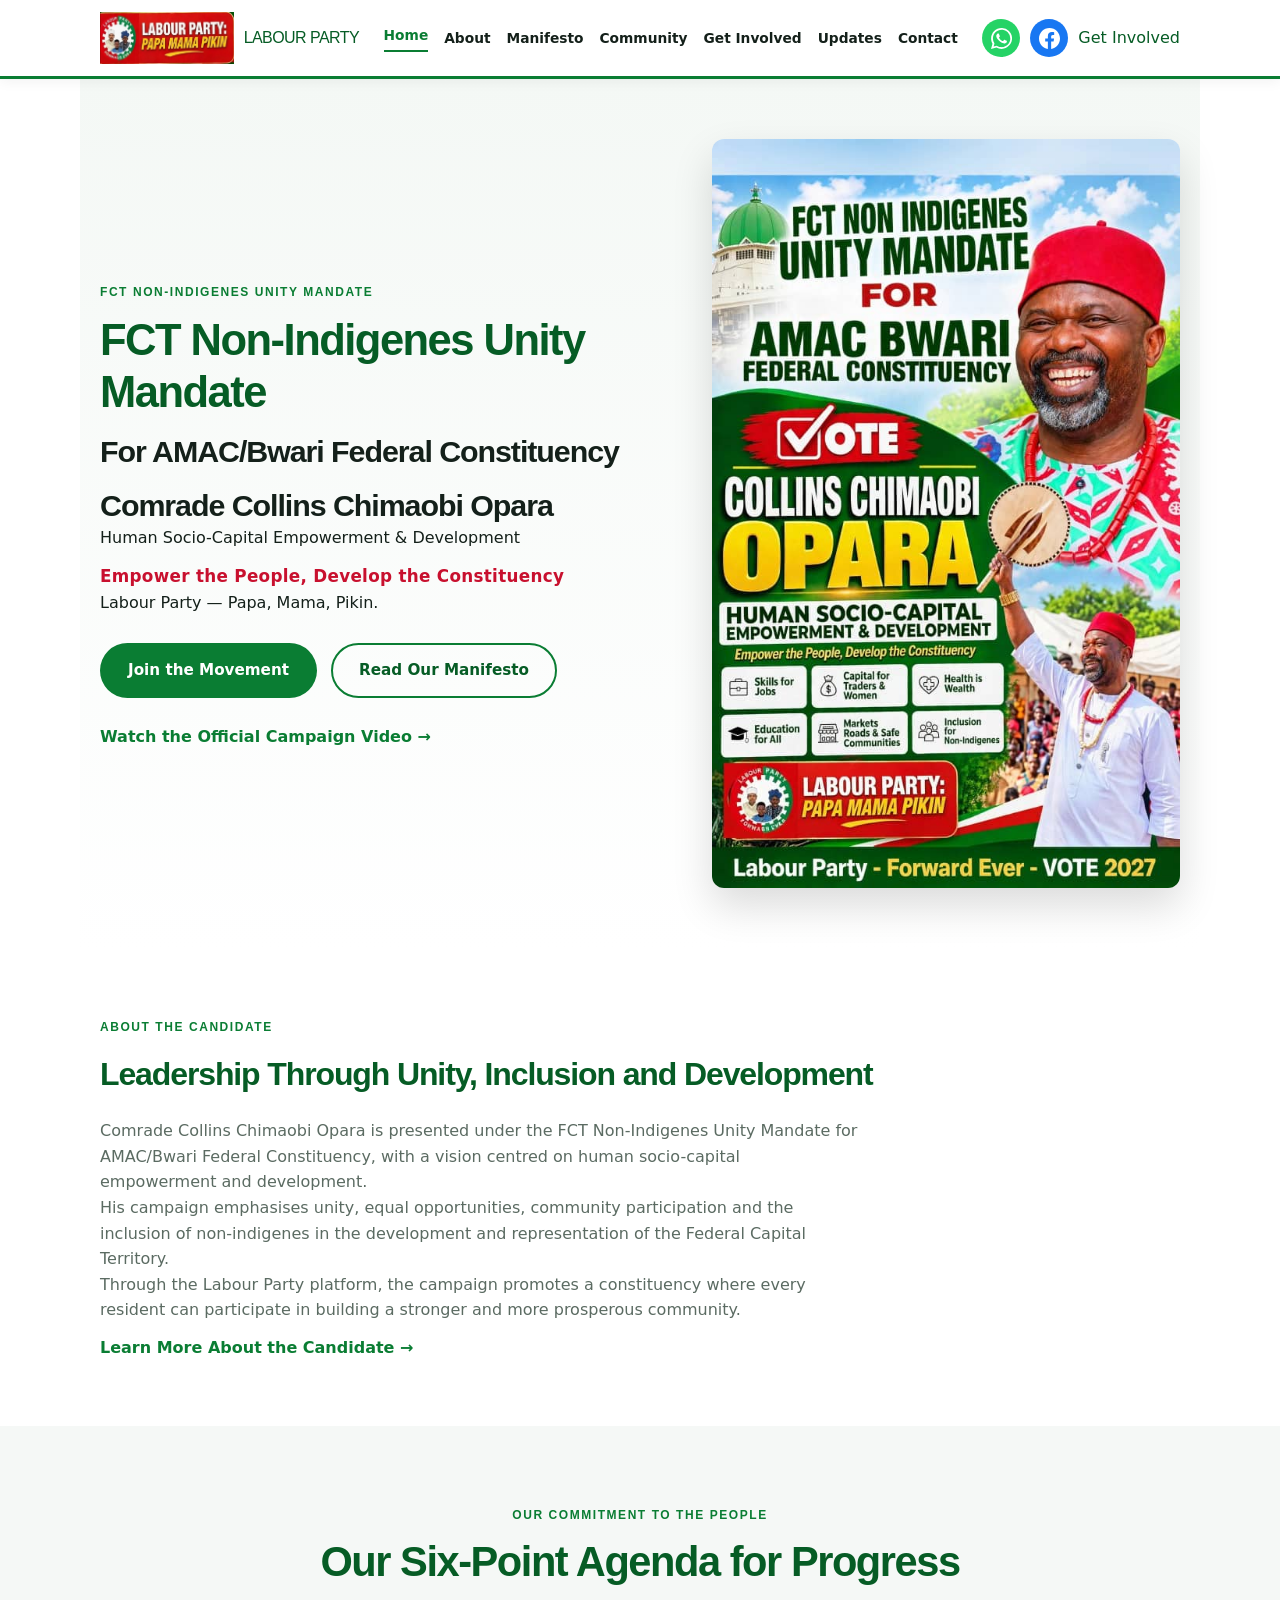
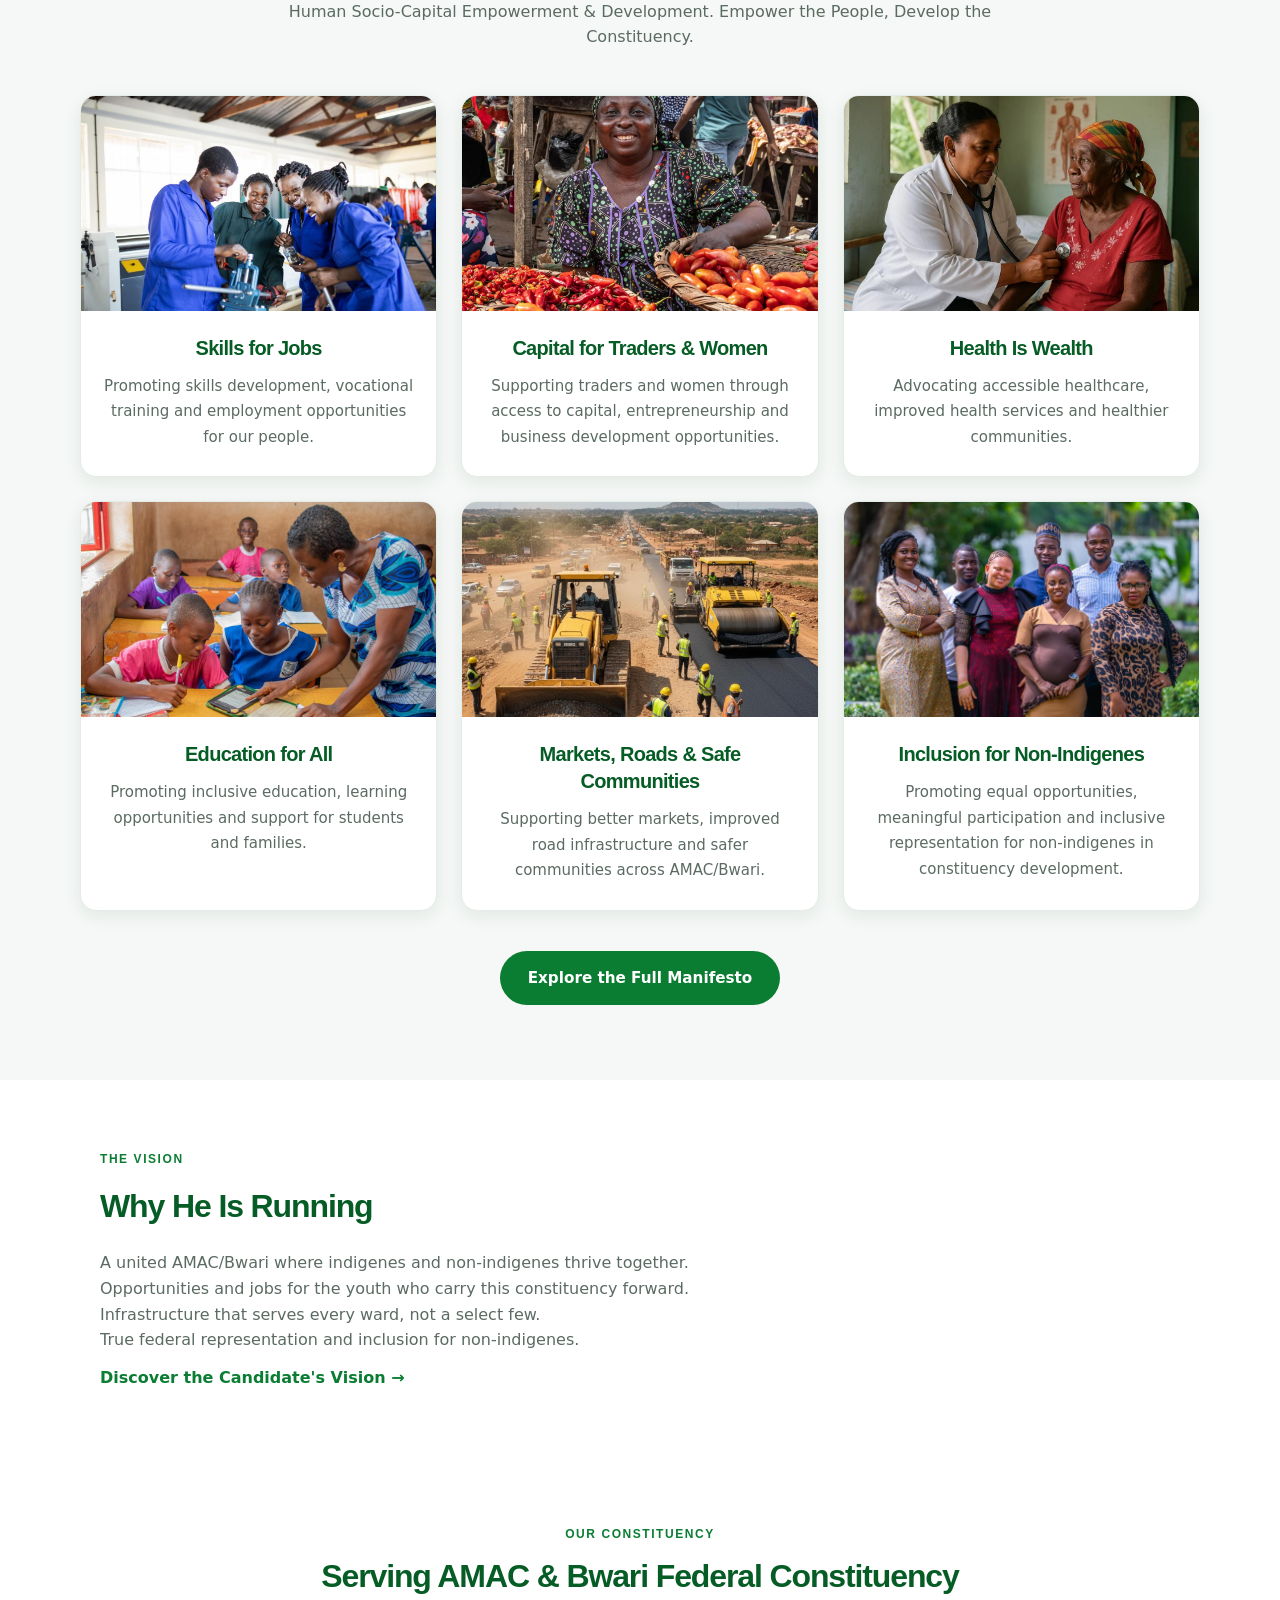
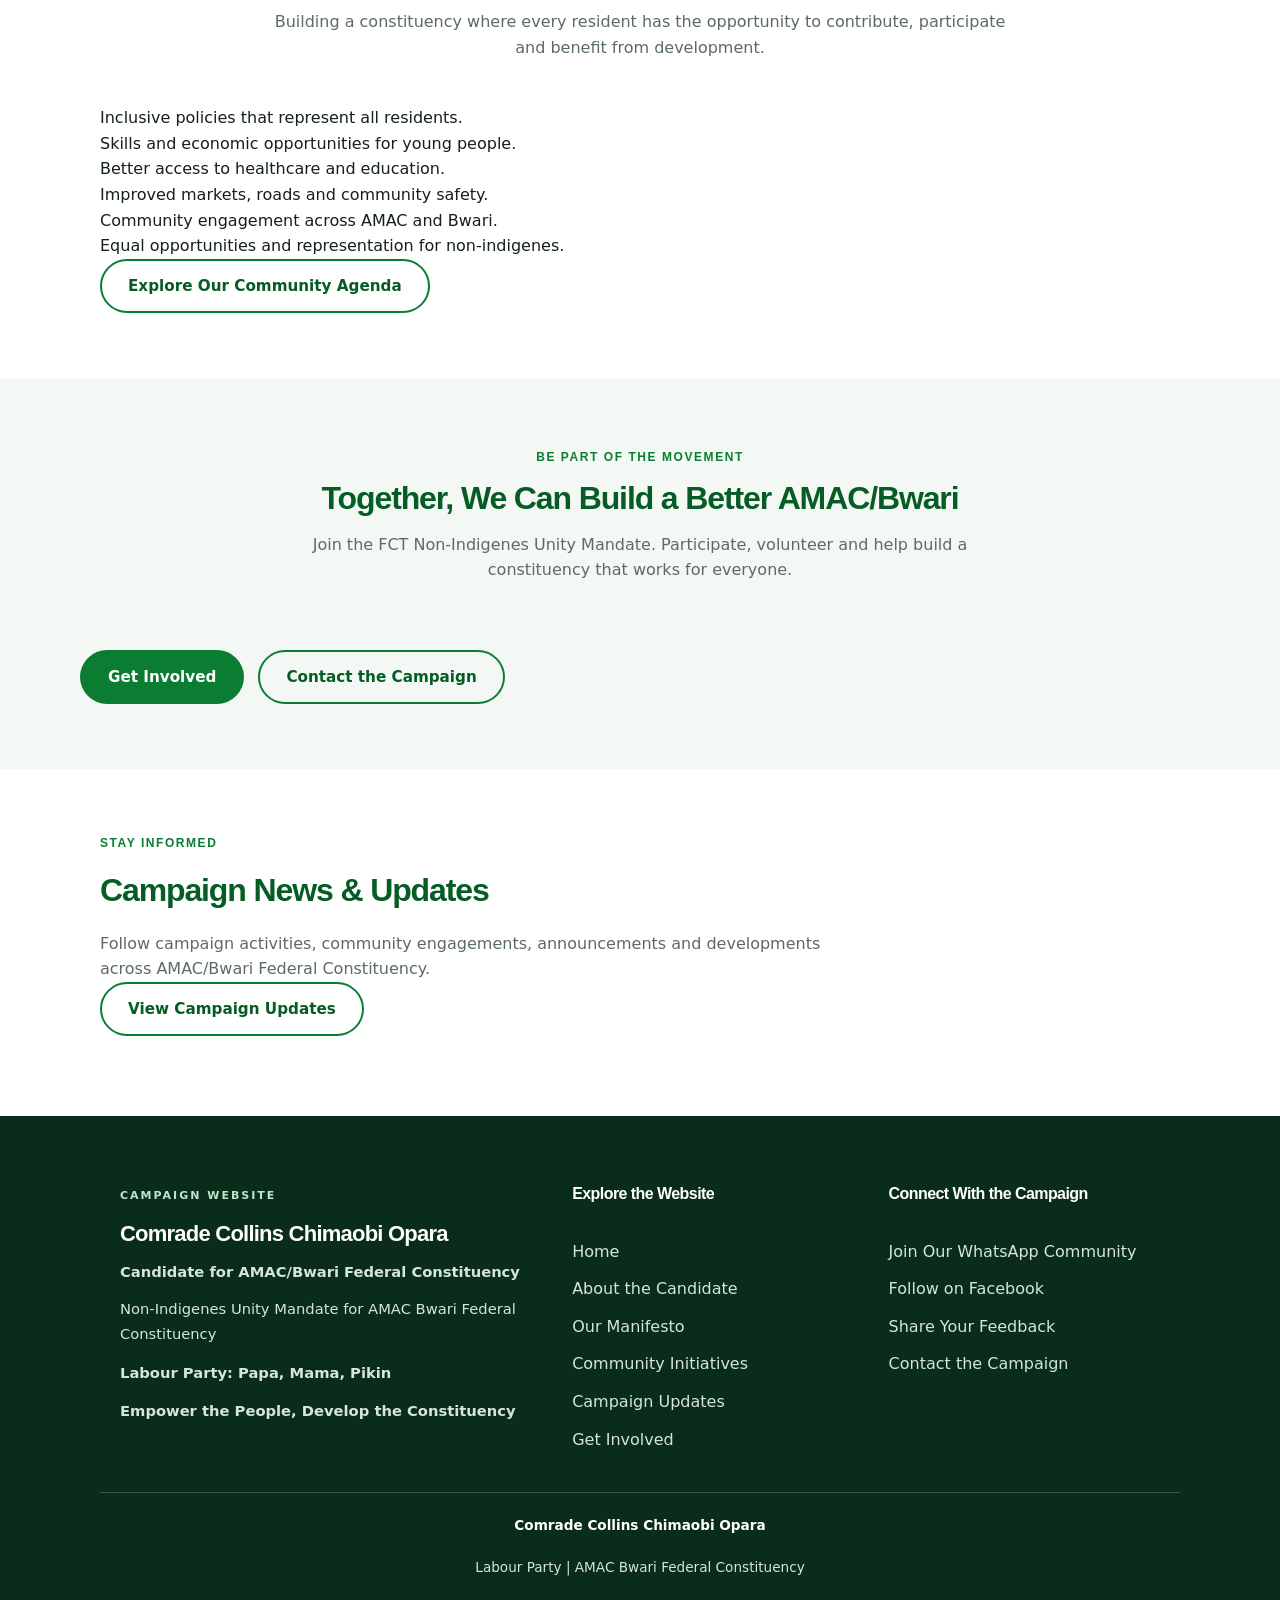
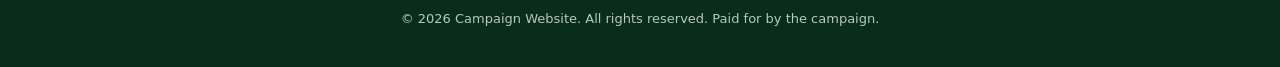
==== commit e5fe714c: "Update campaign website and add official campaign video" ====
--- a/public/index.html
+++ b/public/index.html
@@ -77,9 +77,15 @@
                         Read Our Manifesto
                     </a>
 
-                </div>
-
-            </div>
+                    <a href="campaign-video.html" class="text-link">
+                       Watch the Official Campaign Video →
+                    </a>
+
+                </div>
+
+            </div>
+
+
 
             <!-- CANDIDATE'S OFFICIAL PHOTOGRAPH -->
             <div class="hero-image">
--- a/assets/css/styles.css
+++ b/assets/css/styles.css
@@ -3314,6 +3314,1376 @@
     }
 }
 
+
+/* =========================================================
+   GET INVOLVED PAGE
+   Collins Chimaobi Opara Campaign
+========================================================= */
+
+.involvement-hero {
+    position: relative;
+    overflow: hidden;
+    padding: 100px 0 90px;
+    background:
+        radial-gradient(circle at 85% 20%, rgba(10, 125, 51, 0.10), transparent 30%),
+        linear-gradient(135deg, #f7fbf7 0%, #ffffff 60%, #f3f8f4 100%);
+}
+
+.involvement-hero-content {
+    display: grid;
+    grid-template-columns: 1.25fr 0.75fr;
+    align-items: center;
+    gap: 55px;
+    max-width: 1180px;
+    margin: 0 auto;
+}
+
+.involvement-hero-text {
+    max-width: 720px;
+}
+
+.involvement-hero .eyebrow,
+.involvement-options .eyebrow,
+.involvement-why .eyebrow,
+.volunteer-information .eyebrow,
+.form-heading .eyebrow,
+.involvement-faq .eyebrow,
+.involvement-closing .eyebrow {
+    color: #0a7d33;
+    font-size: 0.78rem;
+    font-weight: 800;
+    letter-spacing: 2px;
+    margin-bottom: 16px;
+}
+
+.involvement-hero .title {
+    max-width: 760px;
+    margin-bottom: 22px;
+    color: #17251b;
+    font-size: clamp(2.3rem, 5vw, 4.1rem);
+    line-height: 1.12;
+    font-weight: 800;
+}
+
+.involvement-hero .lead {
+    max-width: 680px;
+    color: #46534a;
+    font-size: 1.12rem;
+    line-height: 1.85;
+}
+
+.involvement-hero-text > p:not(.eyebrow):not(.lead) {
+    max-width: 650px;
+    color: #5b665e;
+    line-height: 1.8;
+}
+
+.involvement-hero-actions {
+    display: flex;
+    flex-wrap: wrap;
+    gap: 14px;
+    margin-top: 30px;
+}
+
+.involvement-hero-actions .btn {
+    display: inline-flex;
+    align-items: center;
+    justify-content: center;
+    min-height: 48px;
+    padding: 13px 22px;
+    text-decoration: none;
+}
+
+.involvement-hero-panel {
+    position: relative;
+    padding: 42px 35px;
+    border-radius: 18px;
+    background: #0a7d33;
+    color: #ffffff;
+    box-shadow: 0 20px 45px rgba(10, 70, 35, 0.15);
+}
+
+.involvement-hero-panel::after {
+    content: "";
+    position: absolute;
+    right: -18px;
+    bottom: -18px;
+    width: 90px;
+    height: 90px;
+    border: 2px solid rgba(255, 255, 255, 0.25);
+    border-radius: 50%;
+}
+
+.hero-panel-label {
+    margin-bottom: 20px;
+    color: #d8f2df;
+    font-size: 0.72rem;
+    font-weight: 800;
+    letter-spacing: 1.6px;
+}
+
+.involvement-hero-panel h2 {
+    margin-bottom: 18px;
+    color: #ffffff;
+    font-size: 2rem;
+    line-height: 1.25;
+}
+
+.involvement-hero-panel p:not(.hero-panel-label) {
+    color: #e6f3e9;
+    font-size: 0.98rem;
+    line-height: 1.8;
+}
+
+.hero-panel-link {
+    display: inline-flex;
+    align-items: center;
+    gap: 10px;
+    margin-top: 20px;
+    color: #ffffff;
+    font-weight: 700;
+    text-decoration: none;
+}
+
+.hero-panel-link:hover {
+    text-decoration: underline;
+}
+
+/* =========================================================
+   SECTION HEADINGS
+========================================================= */
+
+.section-heading {
+    max-width: 760px;
+    margin: 0 auto 45px;
+    text-align: center;
+}
+
+.section-heading .title {
+    margin-bottom: 16px;
+    color: #17251b;
+    font-size: clamp(1.9rem, 4vw, 2.7rem);
+    line-height: 1.2;
+}
+
+.section-heading .lead {
+    color: #626d65;
+    font-size: 1.02rem;
+    line-height: 1.8;
+}
+
+/* =========================================================
+   WAYS TO PARTICIPATE
+========================================================= */
+
+.involvement-options {
+    padding: 85px 0;
+    background: #ffffff;
+}
+
+.involvement-grid {
+    display: grid;
+    grid-template-columns: repeat(3, minmax(0, 1fr));
+    gap: 24px;
+}
+
+.involvement-card {
+    display: flex;
+    flex-direction: column;
+    min-height: 270px;
+    padding: 30px 27px;
+    border: 1px solid #e4ebe5;
+    border-radius: 14px;
+    background: #ffffff;
+    box-shadow: 0 8px 25px rgba(20, 45, 25, 0.045);
+    transition: transform 0.25s ease, box-shadow 0.25s ease;
+}
+
+.involvement-card:hover {
+    transform: translateY(-5px);
+    box-shadow: 0 15px 35px rgba(20, 45, 25, 0.10);
+}
+
+.involvement-icon {
+    display: flex;
+    align-items: center;
+    justify-content: center;
+    width: 48px;
+    height: 48px;
+    margin-bottom: 23px;
+    border-radius: 12px;
+    background: #eaf5ed;
+    color: #0a7d33;
+    font-size: 0.95rem;
+    font-weight: 800;
+}
+
+.involvement-card h3 {
+    margin-bottom: 12px;
+    color: #1d2a20;
+    font-size: 1.15rem;
+    line-height: 1.4;
+}
+
+.involvement-card p {
+    margin-bottom: 20px;
+    color: #68736b;
+    font-size: 0.94rem;
+    line-height: 1.75;
+}
+
+.involvement-card-link {
+    display: inline-flex;
+    align-items: center;
+    gap: 8px;
+    margin-top: auto;
+    color: #0a7d33;
+    font-size: 0.88rem;
+    font-weight: 700;
+    text-decoration: none;
+}
+
+.involvement-card-link:hover {
+    text-decoration: underline;
+}
+
+/* =========================================================
+   WHY PARTICIPATE
+========================================================= */
+
+.involvement-why {
+    padding: 85px 0;
+    background: #f4f8f5;
+}
+
+.why-content {
+    display: grid;
+    grid-template-columns: 0.9fr 1.1fr;
+    align-items: center;
+    gap: 70px;
+    max-width: 1100px;
+    margin: 0 auto;
+}
+
+.why-heading .title {
+    margin-bottom: 20px;
+    color: #17251b;
+    font-size: clamp(1.9rem, 4vw, 2.65rem);
+    line-height: 1.25;
+}
+
+.why-heading .lead {
+    color: #626d65;
+    line-height: 1.85;
+}
+
+.why-points {
+    display: flex;
+    flex-direction: column;
+    gap: 25px;
+}
+
+.why-point {
+    display: flex;
+    align-items: flex-start;
+    gap: 20px;
+    padding-bottom: 23px;
+    border-bottom: 1px solid #dce7de;
+}
+
+.why-point:last-child {
+    padding-bottom: 0;
+    border-bottom: none;
+}
+
+.why-point-number {
+    flex: 0 0 42px;
+    display: flex;
+    align-items: center;
+    justify-content: center;
+    width: 42px;
+    height: 42px;
+    border-radius: 50%;
+    background: #0a7d33;
+    color: #ffffff;
+    font-size: 0.82rem;
+    font-weight: 800;
+}
+
+.why-point h3 {
+    margin-bottom: 8px;
+    color: #1d2a20;
+    font-size: 1.08rem;
+}
+
+.why-point p {
+    margin: 0;
+    color: #68736b;
+    font-size: 0.94rem;
+    line-height: 1.7;
+}
+
+/* =========================================================
+   VOLUNTEER REGISTRATION
+========================================================= */
+
+.volunteer-section {
+    padding: 95px 0;
+    background: #ffffff;
+}
+
+.volunteer-layout {
+    display: grid;
+    grid-template-columns: 0.85fr 1.15fr;
+    align-items: start;
+    gap: 65px;
+    max-width: 1120px;
+    margin: 0 auto;
+}
+
+.volunteer-information {
+    padding-top: 20px;
+}
+
+.volunteer-information .title {
+    margin-bottom: 20px;
+    color: #17251b;
+    font-size: clamp(2rem, 4vw, 2.8rem);
+    line-height: 1.2;
+}
+
+.volunteer-information .lead {
+    color: #48564c;
+    font-size: 1.05rem;
+    line-height: 1.8;
+}
+
+.volunteer-information > p:not(.eyebrow):not(.lead) {
+    color: #69746c;
+    line-height: 1.8;
+}
+
+.volunteer-note {
+    margin-top: 35px;
+    padding: 25px;
+    border-left: 4px solid #0a7d33;
+    border-radius: 0 12px 12px 0;
+    background: #f3f8f4;
+}
+
+.volunteer-note h3 {
+    margin-bottom: 15px;
+    color: #1d2a20;
+    font-size: 1.08rem;
+}
+
+.volunteer-note ul {
+    margin: 0;
+    padding-left: 20px;
+}
+
+.volunteer-note li {
+    margin-bottom: 11px;
+    color: #58645b;
+    line-height: 1.6;
+}
+
+.volunteer-note li:last-child {
+    margin-bottom: 0;
+}
+
+.volunteer-assurance {
+    display: flex;
+    align-items: flex-start;
+    gap: 13px;
+    margin-top: 25px;
+}
+
+.assurance-symbol {
+    flex: 0 0 27px;
+    display: flex;
+    align-items: center;
+    justify-content: center;
+    width: 27px;
+    height: 27px;
+    border-radius: 50%;
+    background: #e5f4e9;
+    color: #0a7d33;
+    font-weight: 800;
+}
+
+.volunteer-assurance p {
+    margin: 0;
+    color: #657168;
+    font-size: 0.88rem;
+    line-height: 1.7;
+}
+
+/* Form panel */
+
+.volunteer-form-wrapper {
+    padding: 38px;
+    border: 1px solid #e5ebe6;
+    border-radius: 17px;
+    background: #ffffff;
+    box-shadow: 0 15px 45px rgba(20, 45, 25, 0.075);
+}
+
+.form-heading {
+    margin-bottom: 25px;
+}
+
+.form-heading h2 {
+    margin-bottom: 10px;
+    color: #17251b;
+    font-size: 1.8rem;
+}
+
+.form-intro {
+    margin: 0;
+    color: #69746c;
+    font-size: 0.95rem;
+    line-height: 1.7;
+}
+
+.volunteer-form {
+    display: flex;
+    flex-direction: column;
+    gap: 18px;
+}
+
+.volunteer-form .field {
+    display: flex;
+    flex-direction: column;
+    gap: 8px;
+}
+
+.volunteer-form .field > label {
+    color: #27342a;
+    font-size: 0.9rem;
+    font-weight: 700;
+}
+
+.volunteer-form .field > label span {
+    color: #c62828;
+}
+
+.volunteer-form input:not([type="checkbox"]),
+.volunteer-form select,
+.volunteer-form textarea {
+    width: 100%;
+    min-height: 47px;
+    padding: 12px 14px;
+    border: 1px solid #d9e1da;
+    border-radius: 8px;
+    outline: none;
+    background: #ffffff;
+    color: #263329;
+    font: inherit;
+    font-size: 0.92rem;
+    transition: border-color 0.2s ease, box-shadow 0.2s ease;
+}
+
+.volunteer-form textarea {
+    min-height: 115px;
+    resize: vertical;
+}
+
+.volunteer-form input:focus,
+.volunteer-form select:focus,
+.volunteer-form textarea:focus {
+    border-color: #0a7d33;
+    box-shadow: 0 0 0 3px rgba(10, 125, 51, 0.10);
+}
+
+.volunteer-form input::placeholder,
+.volunteer-form textarea::placeholder {
+    color: #9aa49c;
+}
+
+.volunteer-form .volunteer-consent {
+    margin-top: 3px;
+}
+
+.volunteer-consent .consent-label {
+    display: flex;
+    align-items: flex-start;
+    gap: 11px;
+    color: #606c63;
+    font-size: 0.85rem;
+    font-weight: 400;
+    line-height: 1.65;
+    cursor: pointer;
+}
+
+.volunteer-consent input[type="checkbox"] {
+    flex: 0 0 17px;
+    width: 17px;
+    height: 17px;
+    margin-top: 3px;
+    accent-color: #0a7d33;
+}
+
+.volunteer-form button[type="submit"] {
+    width: 100%;
+    min-height: 50px;
+    border: none;
+    border-radius: 8px;
+    cursor: pointer;
+    font: inherit;
+    font-weight: 700;
+}
+
+.volunteer-form .form-status {
+    min-height: 20px;
+    margin: 0;
+    color: #0a7d33;
+    font-size: 0.9rem;
+    line-height: 1.6;
+}
+
+.form-note {
+    margin-top: 17px;
+    color: #89938b;
+    font-size: 0.8rem;
+    line-height: 1.6;
+}
+
+/* =========================================================
+   CAMPAIGN SUPPORT
+========================================================= */
+
+.donation-section {
+    padding: 85px 20px;
+    background:
+        linear-gradient(rgba(10, 90, 40, 0.94), rgba(10, 90, 40, 0.94)),
+        #0a7d33;
+    color: #ffffff;
+    text-align: center;
+}
+
+.donation-content {
+    max-width: 790px;
+    margin: 0 auto;
+}
+
+.donation-label {
+    display: flex;
+    align-items: center;
+    justify-content: center;
+    gap: 10px;
+}
+
+.donation-label > span {
+    color: #f3d36b;
+    font-size: 1.2rem;
+}
+
+.donation-section .eyebrow {
+    margin-bottom: 15px;
+    color: #d9efdf;
+    font-size: 0.78rem;
+    font-weight: 800;
+    letter-spacing: 2px;
+}
+
+.donation-section .title {
+    margin-bottom: 20px;
+    color: #ffffff;
+    font-size: clamp(2rem, 4vw, 2.8rem);
+}
+
+.donation-section .lead {
+    color: #e5f2e8;
+    font-size: 1.08rem;
+    line-height: 1.85;
+}
+
+.donation-section p:not(.eyebrow):not(.lead):not(.donation-note) {
+    color: #d5e8d9;
+    line-height: 1.8;
+}
+
+.donation-section .btn-red {
+    display: inline-flex;
+    align-items: center;
+    justify-content: center;
+    margin-top: 20px;
+    padding: 14px 28px;
+    border-radius: 7px;
+    background: #c62828;
+    color: #ffffff;
+    font-weight: 700;
+    text-decoration: none;
+    transition: background 0.2s ease, transform 0.2s ease;
+}
+
+.donation-section .btn-red:hover {
+    transform: translateY(-2px);
+    background: #a91f1f;
+}
+
+.donation-note {
+    margin-top: 18px;
+    color: #d5e8d9;
+    font-size: 0.83rem;
+    line-height: 1.7;
+}
+
+/* =========================================================
+   FREQUENTLY ASKED QUESTIONS
+========================================================= */
+
+.involvement-faq {
+    padding: 85px 0;
+    background: #f7faf7;
+}
+
+.faq-list {
+    max-width: 850px;
+    margin: 0 auto;
+}
+
+.faq-item {
+    margin-bottom: 13px;
+    overflow: hidden;
+    border: 1px solid #e1e9e2;
+    border-radius: 10px;
+    background: #ffffff;
+}
+
+.faq-item summary {
+    position: relative;
+    padding: 21px 55px 21px 23px;
+    color: #253329;
+    font-size: 0.98rem;
+    font-weight: 700;
+    line-height: 1.5;
+    cursor: pointer;
+    list-style: none;
+}
+
+.faq-item summary::-webkit-details-marker {
+    display: none;
+}
+
+.faq-item summary::after {
+    content: "+";
+    position: absolute;
+    top: 50%;
+    right: 22px;
+    transform: translateY(-50%);
+    color: #0a7d33;
+    font-size: 1.5rem;
+    font-weight: 400;
+}
+
+.faq-item[open] summary::after {
+    content: "−";
+}
+
+.faq-answer {
+    padding: 0 23px 20px;
+}
+
+.faq-answer p {
+    margin: 0;
+    color: #68736b;
+    font-size: 0.93rem;
+    line-height: 1.8;
+}
+
+/* =========================================================
+   CLOSING CAMPAIGN MESSAGE
+========================================================= */
+
+.involvement-closing {
+    padding: 85px 20px;
+    background: #ffffff;
+    text-align: center;
+}
+
+.involvement-closing .cta-content {
+    max-width: 850px;
+    margin: 0 auto;
+}
+
+.involvement-closing .cta-content h2 {
+    margin-bottom: 18px;
+    color: #17251b;
+    font-size: clamp(2rem, 4vw, 2.8rem);
+    line-height: 1.25;
+}
+
+.involvement-closing .cta-content > p:not(.eyebrow) {
+    max-width: 680px;
+    margin: 0 auto;
+    color: #657168;
+    font-size: 1.02rem;
+    line-height: 1.8;
+}
+
+.involvement-slogan {
+    margin: 28px 0;
+    color: #0a7d33;
+    font-size: 1.2rem;
+    line-height: 1.5;
+}
+
+.involvement-closing .cta-actions {
+    display: flex;
+    flex-wrap: wrap;
+    justify-content: center;
+    gap: 14px;
+    margin-top: 25px;
+}
+
+.involvement-closing .cta-actions .btn {
+    display: inline-flex;
+    align-items: center;
+    justify-content: center;
+    min-height: 48px;
+    padding: 13px 22px;
+    text-decoration: none;
+}
+
+/* =========================================================
+   RESPONSIVE DESIGN
+========================================================= */
+
+
+/* =========================================================
+   GET INVOLVED — CANDIDATE PORTRAIT
+========================================================= */
+
+.involvement-portrait {
+  position: relative;
+  width: 100%;
+  max-width: 460px;
+  margin-left: auto;
+  overflow: hidden;
+  border-radius: 18px;
+  background: #e9eee9;
+  box-shadow: 0 12px 35px rgba(0, 0, 0, 0.14);
+}
+
+.involvement-portrait img {
+  display: block;
+  width: 100%;
+  aspect-ratio: 4 / 5;
+  object-fit: cover;
+  object-position: center top;
+}
+
+.portrait-caption {
+  padding: 18px 20px;
+  background: #0a7d33;
+  color: #ffffff;
+}
+
+.portrait-caption span {
+  display: block;
+  font-weight: 700;
+  letter-spacing: 0.06em;
+  font-size: 0.9rem;
+}
+
+.portrait-caption p {
+  margin: 6px 0 0;
+  font-size: 0.88rem;
+  color: rgba(255, 255, 255, 0.9);
+}
+
+
+/* =========================================================
+   GET INVOLVED — COMMUNITY VIDEO
+========================================================= */
+
+.community-video-section {
+  background: #f5f8f5;
+}
+
+.community-video-wrapper {
+  max-width: 900px;
+  margin: 35px auto 0;
+  overflow: hidden;
+  border-radius: 16px;
+  background: #111111;
+  box-shadow: 0 12px 35px rgba(0, 0, 0, 0.12);
+}
+
+.community-canvassing-video {
+  display: block;
+  width: 100%;
+  max-height: 540px;
+  background: #111111;
+  object-fit: contain;
+}
+
+.video-caption {
+  max-width: 900px;
+  margin: 14px auto 0;
+  color: #666666;
+  font-size: 0.9rem;
+  text-align: center;
+}
+
+
+/* =========================================================
+   RESPONSIVE MEDIA LAYOUT
+========================================================= */
+
+@media (max-width: 768px) {
+  .involvement-portrait {
+    max-width: 100%;
+    margin: 30px auto 0;
+  }
+
+  .involvement-portrait img {
+    aspect-ratio: 4 / 5;
+  }
+
+  .community-video-wrapper {
+    margin-top: 25px;
+    border-radius: 10px;
+  }
+
+  .community-canvassing-video {
+    max-height: 380px;
+  }
+}
+
+
+
+/* SUBJECT-BASED ICONS FOR INVOLVEMENT CARDS */
+
+.involvement-icon {
+  display: flex;
+  align-items: center;
+  justify-content: center;
+  width: 58px;
+  height: 58px;
+  margin-bottom: 20px;
+  border-radius: 14px;
+  background: rgba(10, 125, 51, 0.10);
+  color: #0a7d33;
+}
+
+.involvement-icon svg {
+  display: block;
+  width: 30px;
+  height: 30px;
+}
+
+/* SUBJECT-BASED ICONS FOR WHY PARTICIPATE */
+
+.why-point-number {
+  display: flex;
+  flex-shrink: 0;
+  align-items: center;
+  justify-content: center;
+  width: 48px;
+  height: 48px;
+  border-radius: 50%;
+  background: rgba(10, 125, 51, 0.10);
+  color: #0a7d33;
+}
+
+.why-point-number svg {
+  width: 24px;
+  height: 24px;
+  display: block;
+}
+
+
+/* =========================================================
+   CAMPAIGN NEWSROOM — UPDATES PAGE
+========================================================= */
+
+
+/* HERO */
+.updates-hero {
+  position: relative;
+  padding: 115px 20px;
+  background: linear-gradient(120deg, #073b20, #0a7d33);
+  color: #ffffff;
+  overflow: hidden;
+}
+
+.updates-hero-content {
+  max-width: 1100px;
+  margin: auto;
+}
+
+.updates-hero .eyebrow {
+  color: #d8f4df;
+}
+
+.updates-hero h1 {
+  font-size: clamp(2.5rem, 6vw, 4.5rem);
+  line-height: 1.12;
+  margin: 20px 0;
+}
+
+.updates-hero h1 span {
+  color: #b8edc7;
+}
+
+.updates-hero p {
+  max-width: 650px;
+  line-height: 1.8;
+  font-size: 1.05rem;
+  margin-bottom: 30px;
+}
+
+
+/* INTRODUCTION */
+.updates-intro {
+  max-width: 900px;
+  text-align: center;
+}
+
+.updates-intro-text {
+  max-width: 800px;
+  margin: 20px auto 0;
+  line-height: 1.9;
+  color: #555;
+}
+
+
+/* SECTION HEADING */
+.updates-section-heading {
+  display: flex;
+  justify-content: space-between;
+  align-items: center;
+  margin-bottom: 30px;
+}
+
+
+/* FEATURED STORY */
+.updates-featured {
+  display: grid;
+  grid-template-columns: 1.05fr 0.95fr;
+  background: #ffffff;
+  border-radius: 16px;
+  overflow: hidden;
+  box-shadow: 0 8px 30px rgba(0, 0, 0, 0.07);
+}
+
+.updates-featured-image {
+  position: relative;
+  min-height: 390px;
+  overflow: hidden;
+}
+
+.updates-featured-image img {
+  width: 100%;
+  height: 100%;
+  min-height: 390px;
+  object-fit: cover;
+  display: block;
+}
+
+.featured-image-label {
+  position: absolute;
+  left: 20px;
+  top: 20px;
+  background: #0a7d33;
+  color: #ffffff;
+  padding: 9px 14px;
+  font-size: 0.75rem;
+  font-weight: 700;
+  letter-spacing: 1px;
+  border-radius: 4px;
+}
+
+.updates-featured-content {
+  padding: 45px;
+  display: flex;
+  flex-direction: column;
+  justify-content: center;
+  align-items: flex-start;
+}
+
+.updates-featured-content h3 {
+  font-size: clamp(1.6rem, 3vw, 2.2rem);
+  line-height: 1.3;
+  margin: 18px 0;
+}
+
+.updates-featured-content p {
+  line-height: 1.8;
+  color: #555;
+  margin-bottom: 15px;
+}
+
+
+/* CATEGORY LABEL */
+.update-category {
+  display: inline-block;
+  color: #0a7d33;
+  font-size: 0.73rem;
+  font-weight: 800;
+  letter-spacing: 1px;
+  margin-bottom: 12px;
+}
+
+
+/* NEWS SEARCH */
+.updates-search-area {
+  margin: 35px 0 22px;
+}
+
+.updates-search {
+  max-width: 550px;
+  display: flex;
+  align-items: center;
+  gap: 12px;
+  background: #ffffff;
+  border: 1px solid #ddd;
+  border-radius: 8px;
+  padding: 0 16px;
+}
+
+.updates-search svg {
+  width: 21px;
+  height: 21px;
+  fill: none;
+  stroke: #777;
+  stroke-width: 2;
+  stroke-linecap: round;
+}
+
+.updates-search input {
+  width: 100%;
+  min-width: 0;
+  padding: 15px 0;
+  border: none;
+  outline: none;
+  font-size: 0.95rem;
+  background: transparent;
+}
+
+
+/* CATEGORY FILTERS */
+.updates-filters {
+  display: flex;
+  flex-wrap: wrap;
+  gap: 10px;
+  margin-bottom: 35px;
+}
+
+.update-filter {
+  border: 1px solid #ddd;
+  background: #ffffff;
+  color: #444;
+  border-radius: 30px;
+  padding: 10px 17px;
+  cursor: pointer;
+  font-size: 0.85rem;
+  font-weight: 600;
+  transition: 0.25s ease;
+}
+
+.update-filter:hover,
+.update-filter.active {
+  background: #0a7d33;
+  border-color: #0a7d33;
+  color: #ffffff;
+}
+
+
+/* NEWS GRID */
+.updates-grid {
+  display: grid;
+  grid-template-columns: repeat(3, minmax(0, 1fr));
+  gap: 25px;
+}
+
+.update-card {
+  background: #ffffff;
+  border: 1px solid #e9e9e9;
+  border-radius: 12px;
+  overflow: hidden;
+  transition: transform 0.25s ease, box-shadow 0.25s ease;
+}
+
+.update-card:hover {
+  transform: translateY(-5px);
+  box-shadow: 0 12px 28px rgba(0, 0, 0, 0.08);
+}
+
+.update-card-image {
+  display: block;
+  height: 230px;
+  overflow: hidden;
+  background: #e9eee9;
+}
+
+.update-card-image img {
+  width: 100%;
+  height: 100%;
+  display: block;
+  object-fit: cover;
+  transition: transform 0.35s ease;
+}
+
+.update-card:hover .update-card-image img {
+  transform: scale(1.04);
+}
+
+.update-card-content {
+  padding: 25px;
+}
+
+.update-date {
+  display: block;
+  color: #888;
+  font-size: 0.8rem;
+  margin: 0 0 12px;
+}
+
+.update-card-content h3 {
+  font-size: 1.2rem;
+  line-height: 1.45;
+  margin-bottom: 12px;
+  color: #222;
+}
+
+.update-card-content p {
+  color: #666;
+  font-size: 0.94rem;
+  line-height: 1.75;
+  margin-bottom: 20px;
+}
+
+.text-link {
+  display: inline-block;
+  color: #0a7d33;
+  font-weight: 700;
+  text-decoration: none;
+}
+
+.text-link:hover {
+  text-decoration: underline;
+}
+
+
+/* NO SEARCH RESULTS */
+.updates-no-results {
+  padding: 40px 20px;
+  text-align: center;
+  background: #f7f7f7;
+  border-radius: 10px;
+}
+
+.updates-no-results h3 {
+  margin-bottom: 10px;
+}
+
+.updates-no-results p {
+  color: #666;
+}
+
+
+/* GALLERY */
+.updates-gallery {
+  display: grid;
+  grid-template-columns: repeat(3, minmax(0, 1fr));
+  gap: 20px;
+  margin-top: 35px;
+}
+
+.updates-gallery-item {
+  display: block;
+  position: relative;
+  height: 280px;
+  overflow: hidden;
+  border-radius: 10px;
+  background: #e5e5e5;
+  text-decoration: none;
+}
+
+.updates-gallery-item::after {
+  content: "";
+  position: absolute;
+  inset: 35% 0 0;
+  background: linear-gradient(transparent, rgba(0, 0, 0, 0.8));
+}
+
+.updates-gallery-item img {
+  width: 100%;
+  height: 100%;
+  object-fit: cover;
+  display: block;
+  transition: transform 0.4s ease;
+}
+
+.updates-gallery-item:hover img {
+  transform: scale(1.06);
+}
+
+.updates-gallery-item span {
+  position: absolute;
+  z-index: 2;
+  bottom: 20px;
+  left: 20px;
+  color: #ffffff;
+  font-weight: 700;
+  font-size: 1rem;
+}
+
+.updates-gallery-action {
+  margin-top: 25px;
+}
+
+
+/* PRESS RELEASES */
+.press-section {
+  display: grid;
+  grid-template-columns: 1fr 150px;
+  align-items: center;
+  gap: 40px;
+}
+
+.press-content p {
+  line-height: 1.8;
+  color: #555;
+  margin: 15px 0;
+}
+
+.press-icon {
+  display: flex;
+  justify-content: center;
+  align-items: center;
+  width: 130px;
+  height: 130px;
+  background: rgba(10, 125, 51, 0.1);
+  border-radius: 20px;
+}
+
+.press-icon svg {
+  width: 65px;
+  height: 65px;
+  fill: none;
+  stroke: #0a7d33;
+  stroke-width: 2.5;
+  stroke-linecap: round;
+  stroke-linejoin: round;
+}
+
+
+/* CLOSING SECTION */
+.updates-closing {
+  text-align: center;
+  max-width: 850px;
+}
+
+.updates-closing h2 {
+  font-size: clamp(1.8rem, 4vw, 2.7rem);
+  margin: 18px 0;
+}
+
+.updates-closing p {
+  line-height: 1.8;
+  color: #555;
+}
+
+.updates-slogan {
+  font-weight: 800;
+  color: #0a7d33 !important;
+  margin: 20px 0;
+}
+
+.updates-actions {
+  display: flex;
+  justify-content: center;
+  flex-wrap: wrap;
+  gap: 15px;
+  margin-top: 25px;
+}
+
+
+/* RESPONSIVE DESIGN */
+@media (max-width: 900px) {
+
+  .updates-featured {
+    grid-template-columns: 1fr;
+  }
+
+  .updates-featured-image,
+  .updates-featured-image img {
+    min-height: 320px;
+    max-height: 400px;
+  }
+
+  .updates-grid {
+    grid-template-columns: repeat(2, minmax(0, 1fr));
+  }
+
+  .updates-gallery {
+    grid-template-columns: repeat(2, minmax(0, 1fr));
+  }
+
+}
+
+
+@media (max-width: 600px) {
+
+  .updates-hero {
+    padding: 85px 20px;
+  }
+
+  .updates-featured-content {
+    padding: 28px 22px;
+  }
+
+  .updates-grid {
+    grid-template-columns: 1fr;
+  }
+
+  .updates-gallery {
+    grid-template-columns: 1fr;
+  }
+
+  .updates-gallery-item {
+    height: 250px;
+  }
+
+  .updates-filters {
+    gap: 8px;
+  }
+
+  .update-filter {
+    padding: 9px 13px;
+    font-size: 0.78rem;
+  }
+
+  .press-section {
+    grid-template-columns: 1fr;
+  }
+
+  .press-icon {
+    width: 90px;
+    height: 90px;
+  }
+
+  .press-icon svg {
+    width: 45px;
+    height: 45px;
+  }
+
+  .updates-actions {
+    flex-direction: column;
+  }
+
+  .updates-actions .btn {
+    width: 100%;
+    text-align: center;
+  }
+
+}
+
 /* =========================================================
    END OF ABOUT PAGE PROFILE OVERRIDES
 ========================================================= */
